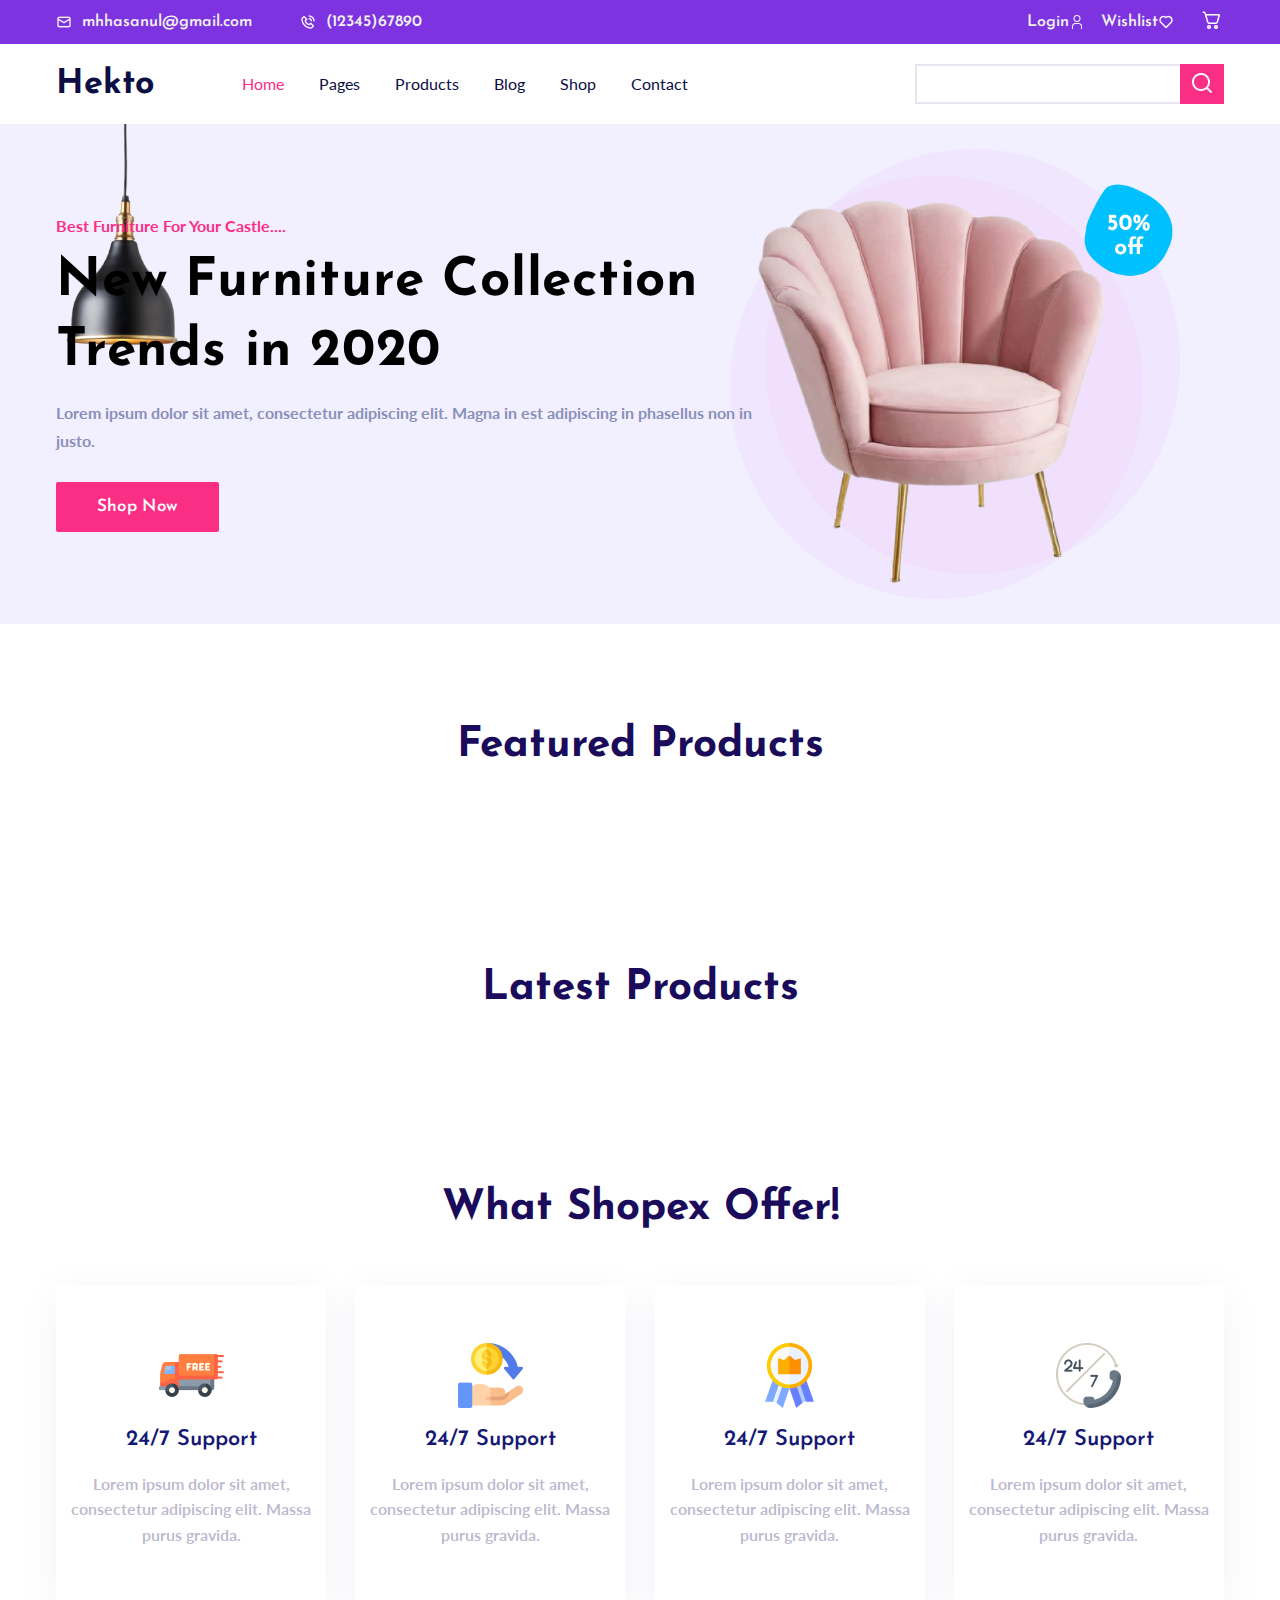
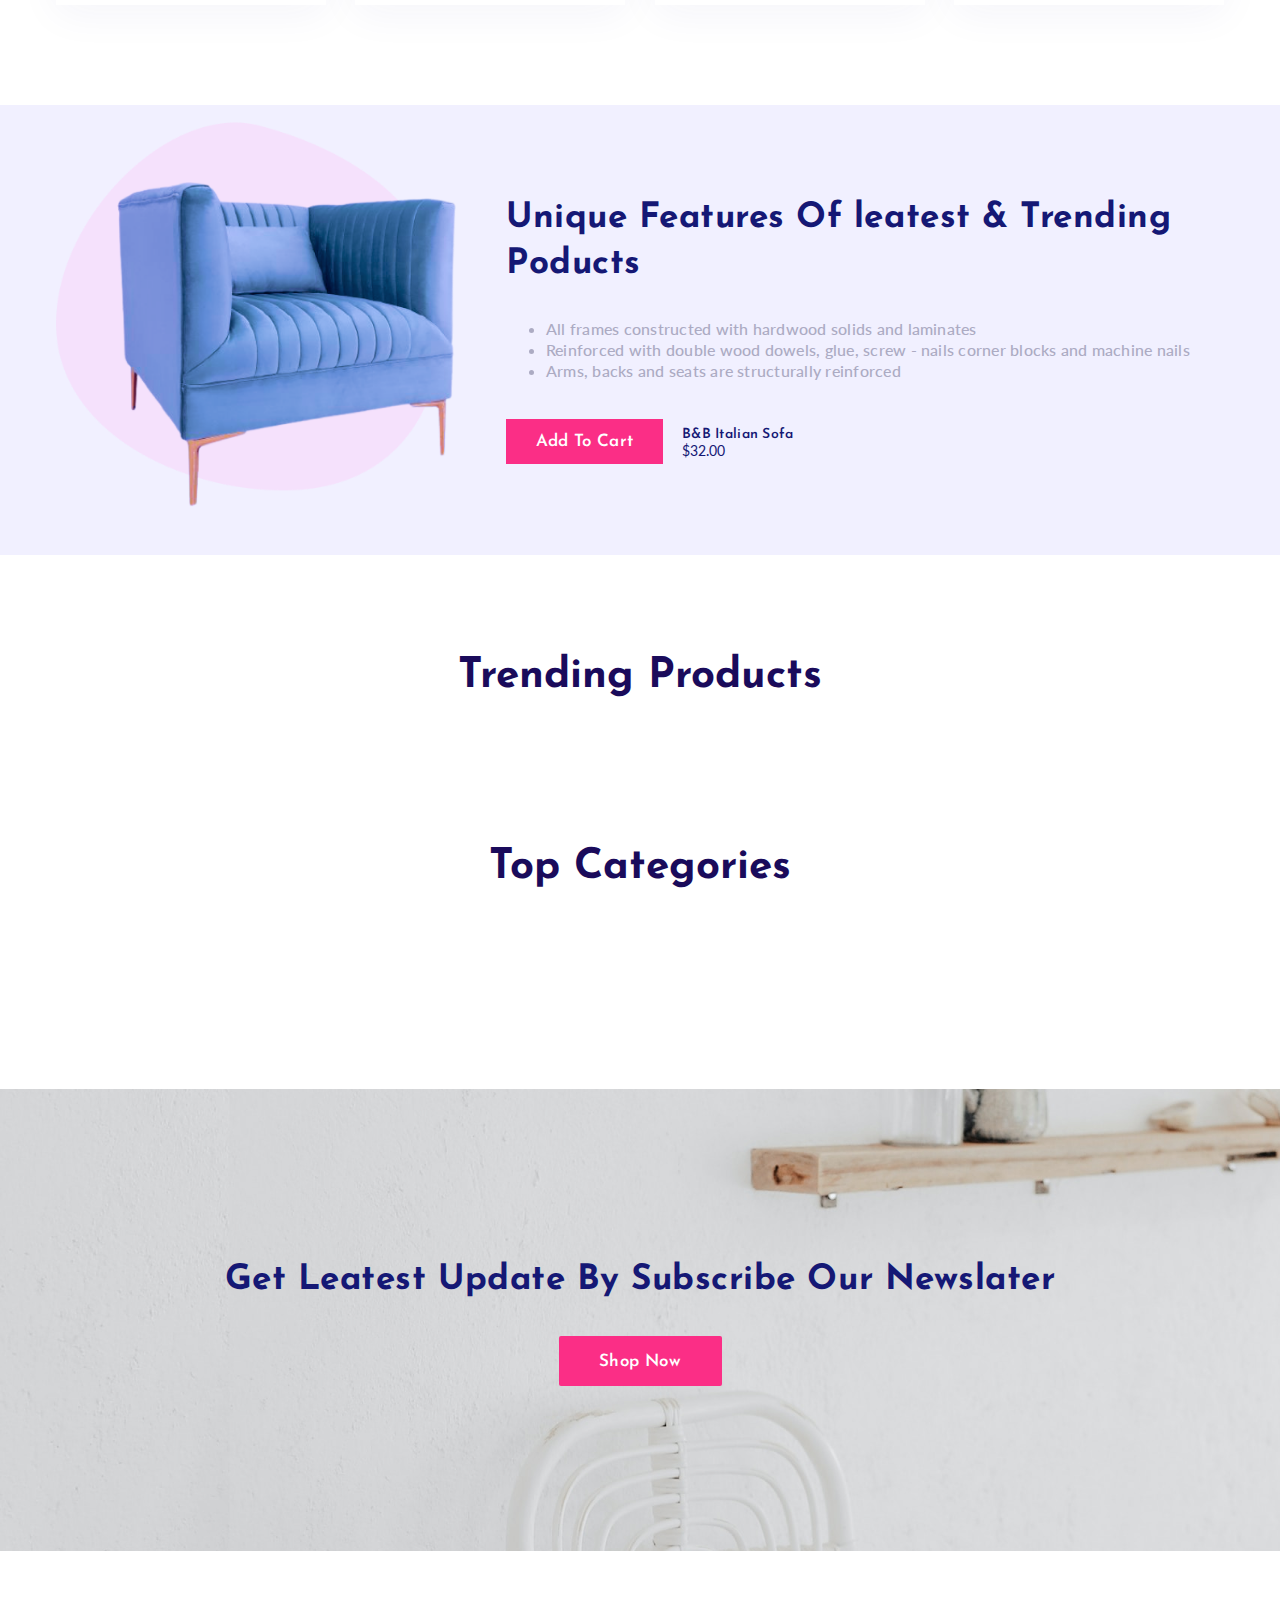
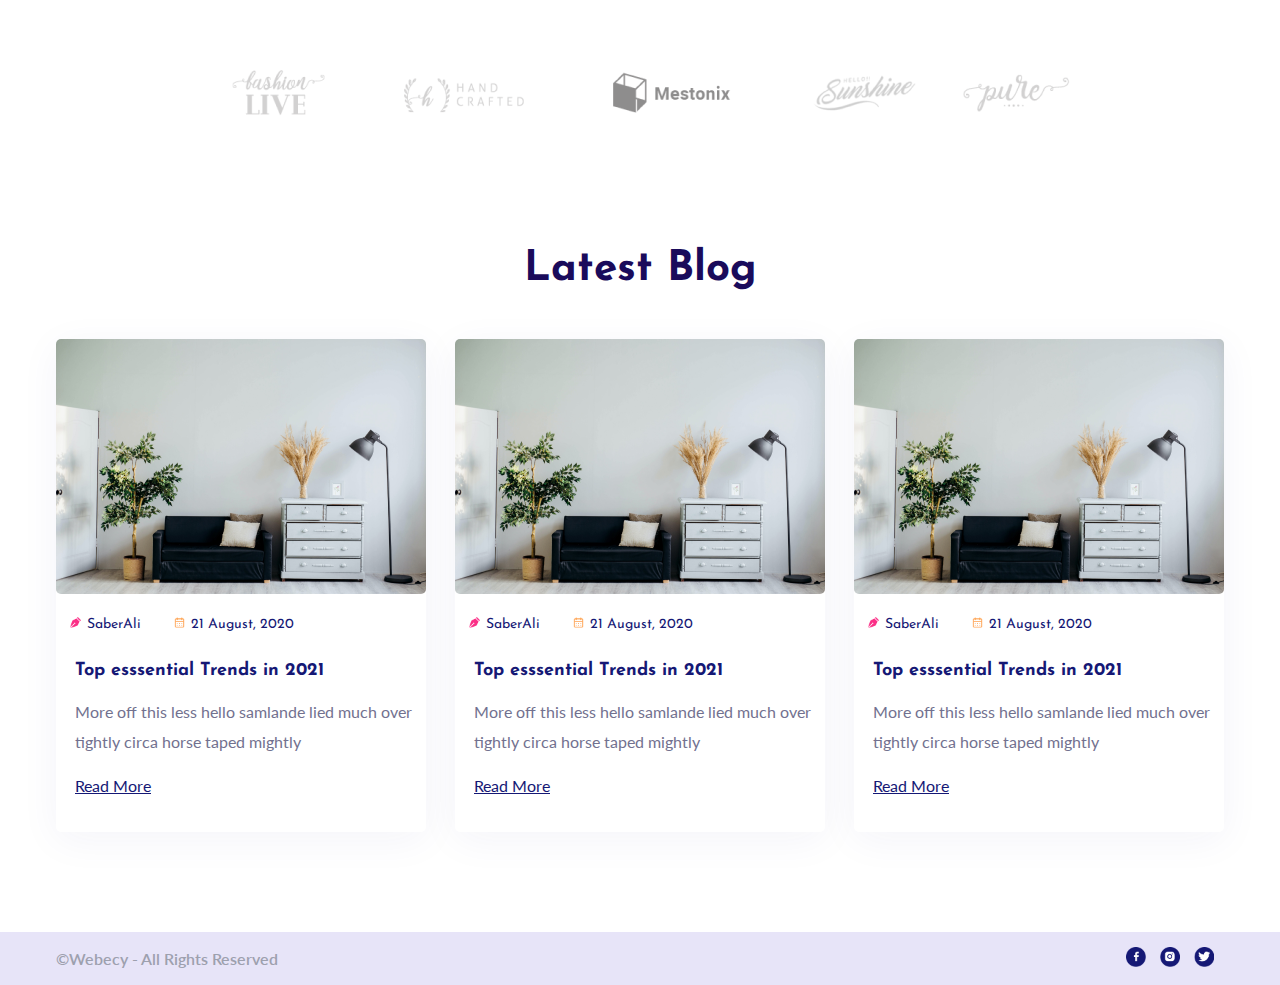
==== index.html @ d25d7ab6 "add banner and footer" ====
<!DOCTYPE html>
<html lang="en">

<head>
    <title>Hekto Product</title>
    <link rel="stylesheet" href="./styles/css/home.css">
    <link rel="preconnect" href="https://fonts.googleapis.com">
    <link rel="preconnect" href="https://fonts.gstatic.com" crossorigin>
    <link
        href="https://fonts.googleapis.com/css2?family=Josefin+Sans:ital,wght@0,100..700;1,100..700&family=Lato:ital,wght@0,100;0,300;0,400;0,700;0,900;1,100;1,300;1,400;1,700;1,900&display=swap"
        rel="stylesheet">
</head>

<body>
    <header class="header-container">
        <div class="header w-1168 flex justify-between">
            <div class="flex">
                <div class="header-email flex gap-10">
                    <img src="./file icon/email.png" alt="email">
                    <a href="mailto:mhhasanul@gmail.com">mhhasanul@gmail.com</a>
                </div>
                <div class="header-phone flex gap-10">
                    <img src="./file icon/phone.png" alt="phone">
                    <span>(12345)67890</span>
                </div>
            </div>

            <div class="flex">
                <div class="header-login flex">
                    <a href="./login">Login</a>
                    <img src="./file icon/login.png" alt="login">
                </div>
                <div class="header-wishlist flex">
                    <a href="./wishlist">Wishlist</a>
                    <img src="./file icon/wishlist.png" alt="wishlist">
                </div>
                <div class="header-cart">
                    <img src="./file icon/cart.png" alt="cart">
                </div>
            </div>

        </div>
    </header>
    <div class="menu-container">
        <div class="w-1168 flex menu">
            <span class="brand-name">Hekto</span>
            <ul class="flex list-menu">
                <li><a href="./" class="active">Home</a></li>
                <li><a href="./pages">Pages</a></li>
                <li><a href="./products">Products</a></li>
                <li><a href="./blog">Blog</a></li>
                <li><a href="./shop">Shop</a></li>
                <li><a href="./contact">Contact</a></li>
            </ul>
            <div class="flex search-product">
                <input type="text" class="search-input">
                <button class="search-button">
                    <img src="./file icon/search.png" alt="search">
                </button>
            </div>
        </div>
    </div>

    <div class="banner-container">
        <img class="alarm" src="./file icon/alarm.png" alt="alarm">
        <div class="w-1168 flex-column justify-center banner">
            <span class="des-1">Best Furniture For Your Castle....</span>
            <span class="des-2">New Furniture Collection Trends in 2020</span>
            <span class="des-3">Lorem ipsum dolor sit amet, consectetur adipiscing elit. Magna in est adipiscing in
                phasellus non in
                justo.</span>
            <button class="shop-now-btn">Shop Now</button>
        </div>
        <img class="sofa" src="./file icon/sofa.png" alt="sofa">
    </div>
    <div class="home-container">
        <span class="title">Featured Products</span>
        <div id="featured-products" class="w-1168 featured-products"></div>
        <div id="featured-footer" class="w-1168 featured-footer"></div>
    </div>
    </div>

    <div class="home-container">
        <span class="title">Latest Products</span>
        <div id="latest-menu" class="w-1168 latest-menu"></div>
        <div id="latest-products" class="w-1168 latest-products"></div>
    </div>
    </div>

    <div class="home-container">
        <span class="title">What Shopex Offer!</span>
        <div class="w-1168 shopex-content">
            <div class="shopex-item">
                <img class="shopex-icon" src="./file icon/shopex-icon-1.png" alt="shopex-icon-1">
                <span class="shopex-label">24/7 Support</span>
                <span class="shopex-desc">Lorem ipsum dolor sit amet, consectetur adipiscing elit. Massa purus
                    gravida.</span>
            </div>
            <div class="shopex-item">
                <img class="shopex-icon" src="./file icon/shopex-icon-2.png" alt="shopex-icon-1">
                <span class="shopex-label">24/7 Support</span>
                <span class="shopex-desc">Lorem ipsum dolor sit amet, consectetur adipiscing elit. Massa purus
                    gravida.</span>
            </div>
            <div class="shopex-item">
                <img class="shopex-icon" src="./file icon/shopex-icon-3.png" alt="shopex-icon-1">
                <span class="shopex-label">24/7 Support</span>
                <span class="shopex-desc">Lorem ipsum dolor sit amet, consectetur adipiscing elit. Massa purus
                    gravida.</span>
            </div>
            <div class="shopex-item">
                <img class="shopex-icon" src="./file icon/shopex-icon-4.png" alt="shopex-icon-1">
                <span class="shopex-label">24/7 Support</span>
                <span class="shopex-desc">Lorem ipsum dolor sit amet, consectetur adipiscing elit. Massa purus
                    gravida.</span>
            </div>
        </div>
    </div>

    <div class="banner-container-2">
        <div class="w-1168 banner-2">
            <img class="sofa-2" src="./file icon/sofa-2.png" alt="sofa">

            <div class="banner-2-info">
                <span class="banner-2-title">Unique Features Of leatest &
                    Trending Poducts</span>
                <ul class="banner-2-des">
                    <li>All frames constructed with hardwood solids and laminates</li>
                    <li>Reinforced with double wood dowels, glue, screw - nails corner
                        blocks and machine nails</li>
                    <li>Arms, backs and seats are structurally reinforced</li>
                </ul>
                <div class="banner-2-add">
                    <button class="banner-2-button">Add To Cart</button>
                    <div>
                        <span class="banner-2-product-tilte">B&B Italian Sofa</span>
                        <span class="banner-2-product-price">$32.00</span>
                    </div>
                </div>
            </div>
        </div>
    </div>

    <div class="home-container">
        <span class="title">Trending Products</span>
        <div id="trending-products" class="w-1168 trending-products"></div>
    </div>

    <div class="home-container">
        <span class="title">Top Categories</span>
        <div id="top-categories" class="w-1168 top-categories"></div>
        <div id="top-categories-footer" class="w-1168 top-categories-footer"></div>
    </div>

    <div class="home-container banner-3">
        <span class="get-latest">Get Leatest Update By Subscribe
            Our Newslater </span>
        <button class="shop-now-btn">Shop Now</button>
    </div>

    <div class="home-container">
        <img src="/file icon/company-list.png">
    </div>

    <div class="home-container">
        <span class="title">Latest Blog</span>
        <div id="latest-blog" class="w-1168 latest-blog">
            <div class="blog-item">
                <img class="blog-image" src="/file icon/blog-1.png">
                <div class="blog-info">
                    <img class="blog-icon" src="/file icon/blog-author-icon.png">
                    <span class="blog-text">SaberAli</span>
                    <img class="blog-icon" src="/file icon/blog-date-icon.png">
                    <span class="blog-text">21 August, 2020</span>
                </div>

                <span class="blog-title">Top esssential Trends in 2021</span>
                <span class="blog-des">More off this less hello samlande lied much over tightly circa horse taped
                    mightly</span>
                <button class="read-more-btn">Read More</button>
            </div>
            <div class="blog-item">
                <img class="blog-image" src="/file icon/blog-1.png">
                <div class="blog-info">
                    <img class="blog-icon" src="/file icon/blog-author-icon.png">
                    <span class="blog-text">SaberAli</span>
                    <img class="blog-icon" src="/file icon/blog-date-icon.png">
                    <span class="blog-text">21 August, 2020</span>
                </div>

                <span class="blog-title">Top esssential Trends in 2021</span>
                <span class="blog-des">More off this less hello samlande lied much over tightly circa horse taped
                    mightly</span>
                <button class="read-more-btn">Read More</button>
            </div>
            <div class="blog-item">
                <img class="blog-image" src="/file icon/blog-1.png">
                <div class="blog-info">
                    <img class="blog-icon" src="/file icon/blog-author-icon.png">
                    <span class="blog-text">SaberAli</span>
                    <img class="blog-icon" src="/file icon/blog-date-icon.png">
                    <span class="blog-text">21 August, 2020</span>
                </div>

                <span class="blog-title">Top esssential Trends in 2021</span>
                <span class="blog-des">More off this less hello samlande lied much over tightly circa horse taped
                    mightly</span>
                <button class="read-more-btn">Read More</button>
            </div>
        </div>
    </div>

    <div class="footer">
        <div class="w-1168 footer-item">
            <span class="company-address">©Webecy - All Rights Reserved</span>
            <div class="social-icon">
                <img class="social-icon-item" src="/file icon/facebook.png">
                <img class="social-icon-item" src="/file icon/instagram.png">
                <img class="social-icon-item" src="/file icon/twitter.png">
            </div>
        </div>

    </div>
    <script src="./main/api.js"></script>
    <script src="./main/home.js"></script>

</body>

</html>
---- styles/css/home.css ----
@charset "UTF-8";
* {
  box-sizing: border-box;
  margin: 0;
}

.flex {
  display: flex;
  align-items: center;
}

.flex-column {
  display: flex;
  flex-direction: column;
}

.justify-between {
  justify-content: space-between;
}

.justify-center {
  justify-content: center;
}

.align-center {
  align-items: center;
}

.gap-10 {
  gap: 10px;
}

.w-1168 {
  width: 1168px;
  margin: auto;
}

.primary-color {
  color: #fb2e86;
}

.bg-primary-color {
  background-color: #fb2e86;
}

a {
  color: inherit;
  text-decoration: inherit;
}

/* header */
.header-container {
  background-color: #7e33e0;
}

.header {
  height: 44px;
  color: #f1f1f1;
  font-family: "Josefin Sans";
  font-size: 16px;
  font-style: normal;
  font-weight: 600;
  line-height: normal;
}

.header-email {
  margin-right: 48px;
}

.header-login {
  margin-right: 16px;
}

.header-wishlist {
  margin-right: 26px;
}

/* menu */
.menu-container {
  margin-top: 20px;
  margin-bottom: 20px;
  height: 40px;
}

.menu {
  gap: 0;
}

.active {
  color: #fb2e86;
}

.brand-name {
  color: #0d0e43;
  font-family: "Josefin Sans";
  font-size: 34px;
  font-style: normal;
  font-weight: 700;
  line-height: normal;
  margin-right: 88px;
}

.list-menu {
  list-style-type: none;
  padding: 0;
  color: #0d0e43;
  font-family: Lato;
  font-size: 16px;
  font-style: normal;
  font-weight: 400;
  line-height: 20px;
  gap: 35px;
  margin-right: 227px;
}

.search-product {
  width: 100%;
}

.search-input {
  width: 100%;
  height: 40px;
  font-size: 16px;
  font-weight: 600;
  font-family: Lato;
  border: solid 2px #e7e6ef;
  border-right: none;
  margin: 0;
  padding: 8px;
}

.search-button {
  width: 50px;
  height: 40px;
  border: none;
  background-color: #fb2e86;
}

/* banner */
.banner-container {
  height: 500px;
  background-color: #f2f0ff;
  position: relative;
}

.alarm {
  position: absolute;
  z-index: 1;
  width: 250px;
  height: 250px;
}

.banner {
  position: relative;
  z-index: 2;
  height: 100%;
}

.des-1 {
  font-family: Lato;
  font-size: 16px;
  font-weight: 700;
  color: #fb2e86;
  margin-bottom: 12px;
}

.des-2 {
  width: 700px;
  color: #000;
  font-family: "Josefin Sans";
  font-size: 53px;
  font-style: normal;
  font-weight: 700;
  line-height: 132%; /* 69.96px */
  letter-spacing: 0.795px;
  margin-bottom: 12px;
}

.des-3 {
  width: 700px;
  color: var(--sub-text-color, #8a8fb9);
  font-family: Lato;
  font-size: 16px;
  font-style: normal;
  font-weight: 700;
  line-height: 28px; /* 175% */
  margin-bottom: 27px;
}

.shop-now-btn {
  width: 163px;
  height: 50px;
  background-color: #fb2e86;
  color: #fff;
  font-family: "Josefin Sans";
  font-size: 17px;
  font-style: normal;
  font-weight: 600;
  line-height: normal;
  letter-spacing: 0.34px;
  border: none;
  border-radius: 2px;
}

.sofa {
  width: 450px;
  height: 450px;
  position: absolute;
  z-index: 1;
  top: 50%;
  right: 100px;
  transform: translateY(-50%);
}

.text-center {
  text-align: center;
}

.title {
  color: #1a0b5b;
  font-family: "Josefin Sans";
  font-size: 42px;
  font-style: normal;
  font-weight: 700;
  line-height: normal;
}

.featured-products,
.trending-products,
.top-categories {
  margin-top: 48px;
  margin-bottom: 48px;
  display: flex;
  justify-content: space-between;
}

.featured-product {
  color: #fff !important;
  width: 270px;
  height: 361px;
  flex-shrink: 0;
  align-items: center;
  background: #fff;
  box-shadow: 0px 0px 25px 0px rgba(0, 0, 0, 0.1);
  cursor: pointer;
}

.featured-product:hover {
  background: #2f1ac4;
  box-shadow: 0px 0px 25px 0px rgba(0, 0, 0, 0.1);
}
.featured-product:hover .featured-product-thumbnail {
  background: #f7f7f7;
}
.featured-product:hover .featured-product-name {
  color: #fff;
}
.featured-product:hover .featured-product-code {
  color: #fff;
}
.featured-product:hover .featured-product-price {
  color: #fff;
}
.featured-product:hover .featured-product-icon {
  display: flex;
  align-items: center;
  gap: 16px;
  top: 11px;
  left: 11px;
  position: absolute;
  z-index: 2;
}
.featured-product:hover .featured-product-view-detail-btn {
  display: block;
  position: absolute;
  z-index: 2;
  bottom: 9px;
  right: 50%;
  transform: translateX(50%);
  cursor: pointer;
  width: 94px;
  height: 29px;
  flex-shrink: 0;
  border: none;
  border-radius: 2px;
  background: #08d15f;
  color: #fff;
  font-family: "Josefin Sans";
  font-size: 12px;
  font-style: normal;
  font-weight: 500;
  line-height: normal;
}

.featured-product-image {
  width: 270px;
  height: 236px;
  position: relative;
}

.featured-product-thumbnail {
  width: 270px;
  height: 236px;
  -o-object-fit: contain;
     object-fit: contain;
  flex-shrink: 0;
  background: #f6f7fb;
}

.featured-product-icon {
  display: none;
}

.product-icon-cart {
  width: 30px;
  height: 30px;
}

.product-icon-heart {
  width: 17px;
  height: 17px;
}

.product-icon-search {
  width: 17px;
  height: 17px;
}

.featured-product-view-detail-btn {
  display: none;
}

.featured-product-info {
  display: flex;
  flex-direction: column;
  gap: 12px;
  margin-top: 15px;
  align-items: center;
  padding-left: 8px;
  padding-right: 8px;
}

.featured-product-name {
  color: var(--pink, #fb2e86);
  font-family: Lato;
  font-size: 18px;
  font-style: normal;
  font-weight: 700;
  line-height: normal;
}

.featured-product-code {
  color: var(--Text, #151875);
  font-family: "Josefin Sans";
  font-size: 14px;
  font-style: normal;
  font-weight: 400;
  line-height: normal;
}

.featured-product-price {
  color: var(--Text, #151875);
  font-family: Lato;
  font-size: 14px;
  font-style: normal;
  font-weight: 400;
  line-height: normal;
}

.featured-footer {
  height: 4px;
  display: flex;
  align-items: center;
  justify-content: center;
  gap: 2px;
}

.dot {
  cursor: pointer;
  width: 16px;
  height: 4px;
  background-color: #febad7;
  border-radius: 10px;
}

.dot-active {
  background-color: #fb2e86;
}

.home-container {
  margin-top: 100px;
  text-align: center;
}

.latest-menu {
  margin-top: 19px;
  margin-bottom: 58px;
  display: flex;
  justify-content: center;
  gap: 58px;
}

.latest-menu-item {
  color: var(--Text, #151875);
  font-family: Lato;
  font-size: 18px;
  font-style: normal;
  font-weight: 400;
  line-height: normal;
  cursor: pointer;
}

.latest-menu-item-active {
  color: var(--pink, #fb2e86);
  font-family: Lato;
  font-size: 18px;
  font-style: normal;
  font-weight: 400;
  line-height: normal;
  border-bottom: 1px solid #fb2e86;
}

.latest-products {
  margin-top: 48px;
  margin-bottom: 48px;
  display: grid;
  grid-template-columns: repeat(3, 1fr);
  grid-row-gap: 50px;
}

.latest-product {
  color: #fff !important;
  width: 360px;
  height: 306px;
  flex-shrink: 0;
  align-items: center;
  background: #fff;
  box-shadow: 0px 0px 25px 0px rgba(0, 0, 0, 0.1);
  cursor: pointer;
}

.latest-product:hover .latest-product-icon {
  position: absolute;
  z-index: 2;
  display: flex;
  flex-direction: column;
  align-items: center;
  gap: 16px;
  top: 146px;
  left: 15px;
}
.latest-product:hover .product-icon-sale {
  display: block;
}
.latest-product:hover .latest-product-thumbnail {
  background: #fff;
}

.latest-product-image {
  position: relative;
  width: 360px;
  height: 270px;
}

.latest-product-thumbnail {
  width: 360px;
  height: 270px;
  -o-object-fit: contain;
     object-fit: contain;
  flex-shrink: 0;
  background: #f6f7fb;
}

.product-icon-sale {
  position: absolute;
  z-index: 2;
  top: 25px;
  left: 18px;
  width: 85px;
  height: 57px;
  display: none;
}

.latest-product-icon {
  display: none;
}

.latest-product-info {
  display: flex;
  justify-content: space-between;
  align-items: end;
  text-align: start;
  margin: 8px;
}

.latest-product-name {
  color: var(--Text, #151875);
  font-family: "Josefin Sans";
  font-size: 16px;
  font-style: normal;
  font-weight: 400;
  line-height: normal;
  white-space: nowrap; /* Không xuống dòng */
  overflow: hidden; /* Ẩn phần văn bản tràn */
  text-overflow: ellipsis;
  width: 230px;
}

.latest-product-price-sale {
  color: var(--Text, #151875);
  font-family: "Josefin Sans";
  font-size: 14px;
  font-style: normal;
  font-weight: 400;
  line-height: normal;
}

.latest-product-price {
  color: #fb2448;
  font-family: "Josefin Sans";
  font-size: 12px;
  font-style: normal;
  font-weight: 400;
  line-height: normal;
  text-decoration: line-through;
}

.shopex-content {
  display: flex;
  justify-content: space-between;
}

.shopex-item {
  margin-top: 55px;
  width: 270px;
  height: 320px;
  flex-shrink: 0;
  display: flex;
  flex-direction: column;
  justify-content: center;
  align-items: center;
  gap: 20px;
  background: #fff;
  /* shadow */
  box-shadow: 0px 8px 40px 0px rgba(49, 32, 138, 0.05);
}

.shopex-icon {
  width: 65px;
  height: 65px;
}

.shopex-label {
  color: var(--Text, #151875);
  font-family: "Josefin Sans";
  font-size: 22px;
  font-style: normal;
  font-weight: 600;
  line-height: normal;
}

.shopex-desc {
  color: rgba(26, 11, 91, 0.3);
  text-align: center;
  font-family: Lato;
  font-size: 16px;
  font-style: normal;
  font-weight: 700;
  line-height: 25.6px; /* 160% */
}

.banner-container-2 {
  background-color: #f1f0ff;
  height: 450px;
  margin-top: 100px;
}

.banner-2 {
  display: flex;
  justify-content: center;
  align-items: center;
}

.sofa-2 {
  width: 450px;
  height: 450px;
}

.banner-2-title {
  color: var(--Text, #151875);
  font-family: "Josefin Sans";
  font-size: 35px;
  font-style: normal;
  font-weight: 700;
  line-height: 132%; /* 46.2px */
  letter-spacing: 0.525px;
  margin-bottom: 29px;
}

.banner-2-des {
  color: #acabc3;
  font-family: Lato;
  font-size: 16px;
  font-style: normal;
  font-weight: 500;
  line-height: 132%; /* 21.12px */
  letter-spacing: 0.24px;
  margin-top: 29px;
}

.banner-2-add {
  display: flex;
  align-items: center;
  gap: 19px;
  margin-top: 38px;
}

.banner-2-button {
  width: 157px;
  height: 45px;
  flex-shrink: 0;
  border: none;
  background: var(--Accent, #fb2e86);
  color: #fff;
  font-family: "Josefin Sans";
  font-size: 17px;
  font-style: normal;
  font-weight: 600;
  line-height: normal;
  letter-spacing: 0.34px;
}

.banner-2-product-tilte {
  color: var(--Text, #151875);
  font-family: "Josefin Sans";
  font-size: 14px;
  font-style: normal;
  font-weight: 600;
  line-height: normal;
  letter-spacing: 0.28px;
}

.banner-2-product-price {
  color: var(--Text, #151875);
  font-family: Lato;
  font-size: 14px;
  font-style: normal;
  font-weight: 400;
  line-height: normal;
  display: block;
}

.trending-product {
  width: 270px;
  height: 350px;
  flex-shrink: 0;
  /* shadow */
  box-shadow: 0px 8px 40px 0px rgba(49, 32, 138, 0.05);
  cursor: pointer;
}

.trending-product-thumbnail {
  display: inline-flex;
  padding: 41px 35px 32px 41px;
  justify-content: flex-end;
  align-items: center;
  background: #f5f6f8;
  width: 247px;
  height: 244px;
  margin-top: 11px;
}

.trending-product-info {
  display: flex;
  flex-direction: column;
  gap: 8px;
  margin-top: 15px;
  padding-left: 8px;
  padding-right: 8px;
}

.trending-product-name {
  color: var(--Text, #151875);
  text-align: center;
  font-family: Lato;
  font-size: 16px;
  font-style: normal;
  font-weight: 700;
  line-height: 25.6px; /* 160% */
}

.trending-product-price-sale {
  color: var(--Text, #151875);
  text-align: center;
  /* Caption\ */
  font-family: "Josefin Sans";
  font-size: 14px;
  font-style: normal;
  font-weight: 400;
  line-height: normal;
}

.trending-product-price {
  color: rgba(21, 24, 117, 0.3);
  text-align: center;
  /* price cut */
  font-family: "Josefin Sans";
  font-size: 12px;
  font-style: normal;
  font-weight: 400;
  line-height: normal;
  text-decoration-line: line-through;
}

.top-category-product {
  width: 269px;
  height: 345px;
  flex-shrink: 0;
  cursor: pointer;
}

.top-category-product:hover .top-category-product-image {
  border-radius: 269px;
  border: solid 1px #9877e7;
  /* shadow */
  box-shadow: 0px 8px 40px 0px rgba(49, 32, 138, 0.05);
}
.top-category-product:hover .top-category-button {
  display: block;
}

.top-category-product-image {
  width: 269px;
  height: 269px;
  position: relative;
}

.top-category-product-thumbnail {
  width: 269px;
  height: 269px;
  flex-shrink: 0;
  border-radius: 269px;
  background: #f6f7fb;
  /* shadow */
  box-shadow: 0px 8px 40px 0px rgba(49, 32, 138, 0.05);
}

.top-category-button {
  display: none;
  position: absolute;
  z-index: 2;
  top: 213px;
  left: 93px;
  width: 94px;
  height: 29px;
  flex-shrink: 0;
  border: none;
  border-radius: 2px;
  background: #08d15f;
  color: #fff;
  font-family: "Josefin Sans";
  font-size: 12px;
  font-style: normal;
  font-weight: 400;
  line-height: normal;
  cursor: pointer;
}

.top-category-product-name {
  color: var(--Text, #151875);
  font-family: "Josefin Sans";
  font-size: 20px;
  font-style: normal;
  font-weight: 400;
  line-height: normal;
  display: block;
  margin-top: 27px;
  margin-bottom: 13px;
}

.top-category-product-price {
  color: var(--Text, #151875);
  font-family: "Josefin Sans";
  font-size: 16px;
  font-style: normal;
  font-weight: 400;
  line-height: normal;
}

.top-categories-footer {
  height: 4px;
  display: flex;
  align-items: center;
  justify-content: center;
  gap: 10px;
}

.top-dot {
  cursor: pointer;
  width: 10px;
  height: 10px;
  background-color: #fff;
  border: solid 1px #fb2e86;
  border-radius: 50px;
}

.top-dot-active {
  background-color: #fb2e86;
}

.text-ellipsis {
  white-space: nowrap; /* Không xuống dòng */
  overflow: hidden; /* Ẩn phần văn bản tràn */
  text-overflow: ellipsis;
}

.banner-3 {
  width: auto;
  height: 462px;
  background-image: url("/file icon/banner-3.png");
  display: flex;
  flex-direction: column;
  justify-content: center;
  align-items: center;
  gap: 28px;
}

.get-latest {
  color: var(--Text, #151875);
  text-align: center;
  font-family: "Josefin Sans";
  font-size: 35px;
  font-style: normal;
  font-weight: 700;
  line-height: 155%; /* 54.25px */
  letter-spacing: 0.525px;
}

.latest-blog {
  display: flex;
  justify-content: space-between;
  margin-top: 48px;
}

.blog-item {
  display: flex;
  flex-direction: column;
  align-items: start;
  text-align: left;
  width: 370px;
  height: 493px;
  border-radius: 5px;
  background: #fff;
  /* shadow */
  box-shadow: 0px 8px 40px 0px rgba(49, 32, 138, 0.05);
  cursor: pointer;
}

.blog-item:hover .blog-title {
  color: #fb2e86;
}
.blog-item:hover .read-more-btn {
  color: #fb2e86;
}

.blog-image {
  width: 370px;
  height: 255px;
  border-radius: 5px;
}

.blog-info {
  margin-top: 20px;
  margin-left: 14px;
}

.blog-icon {
  width: 11px;
  height: 11px;
  margin-right: 2px;
}

.blog-text {
  color: var(--Text, #151875);
  font-family: "Josefin Sans";
  font-size: 14px;
  font-style: normal;
  font-weight: 400;
  line-height: normal;
  margin-right: 29px;
}

.blog-title {
  color: var(--Text, #151875);
  font-family: "Josefin Sans";
  font-size: 18px;
  font-style: normal;
  font-weight: 700;
  line-height: normal;
  margin-top: 30px;
  margin-left: 19px;
}

.blog-des {
  color: #72718f;
  font-family: Lato;
  font-size: 16px;
  font-style: normal;
  font-weight: 400;
  line-height: 30px; /* 187.5% */
  margin-top: 17px;
  margin-left: 19px;
}

.read-more-btn {
  border: none;
  background-color: #fff;
  color: var(--Text, #151875);
  font-family: Lato;
  font-size: 16px;
  font-style: normal;
  font-weight: 400;
  line-height: 30px; /* 187.5% */
  text-decoration-line: underline;
  margin-top: 14px;
  margin-left: 19px;
  padding: 0;
  cursor: pointer;
}

.footer {
  margin-top: 100px;
  height: 53px;
  background: #e7e4f8;
}

.footer-item {
  height: 53px;
  display: flex;
  align-items: center;
  justify-content: space-between;
}

.company-address {
  color: #9da0ae;
  font-family: Lato;
  font-size: 16px;
  font-style: normal;
  font-weight: 600;
  line-height: normal;
}

.social-icon {
  display: inline-block;
}

.social-icon-item {
  width: 20px;
  height: 20px;
  margin-right: 10px;
}
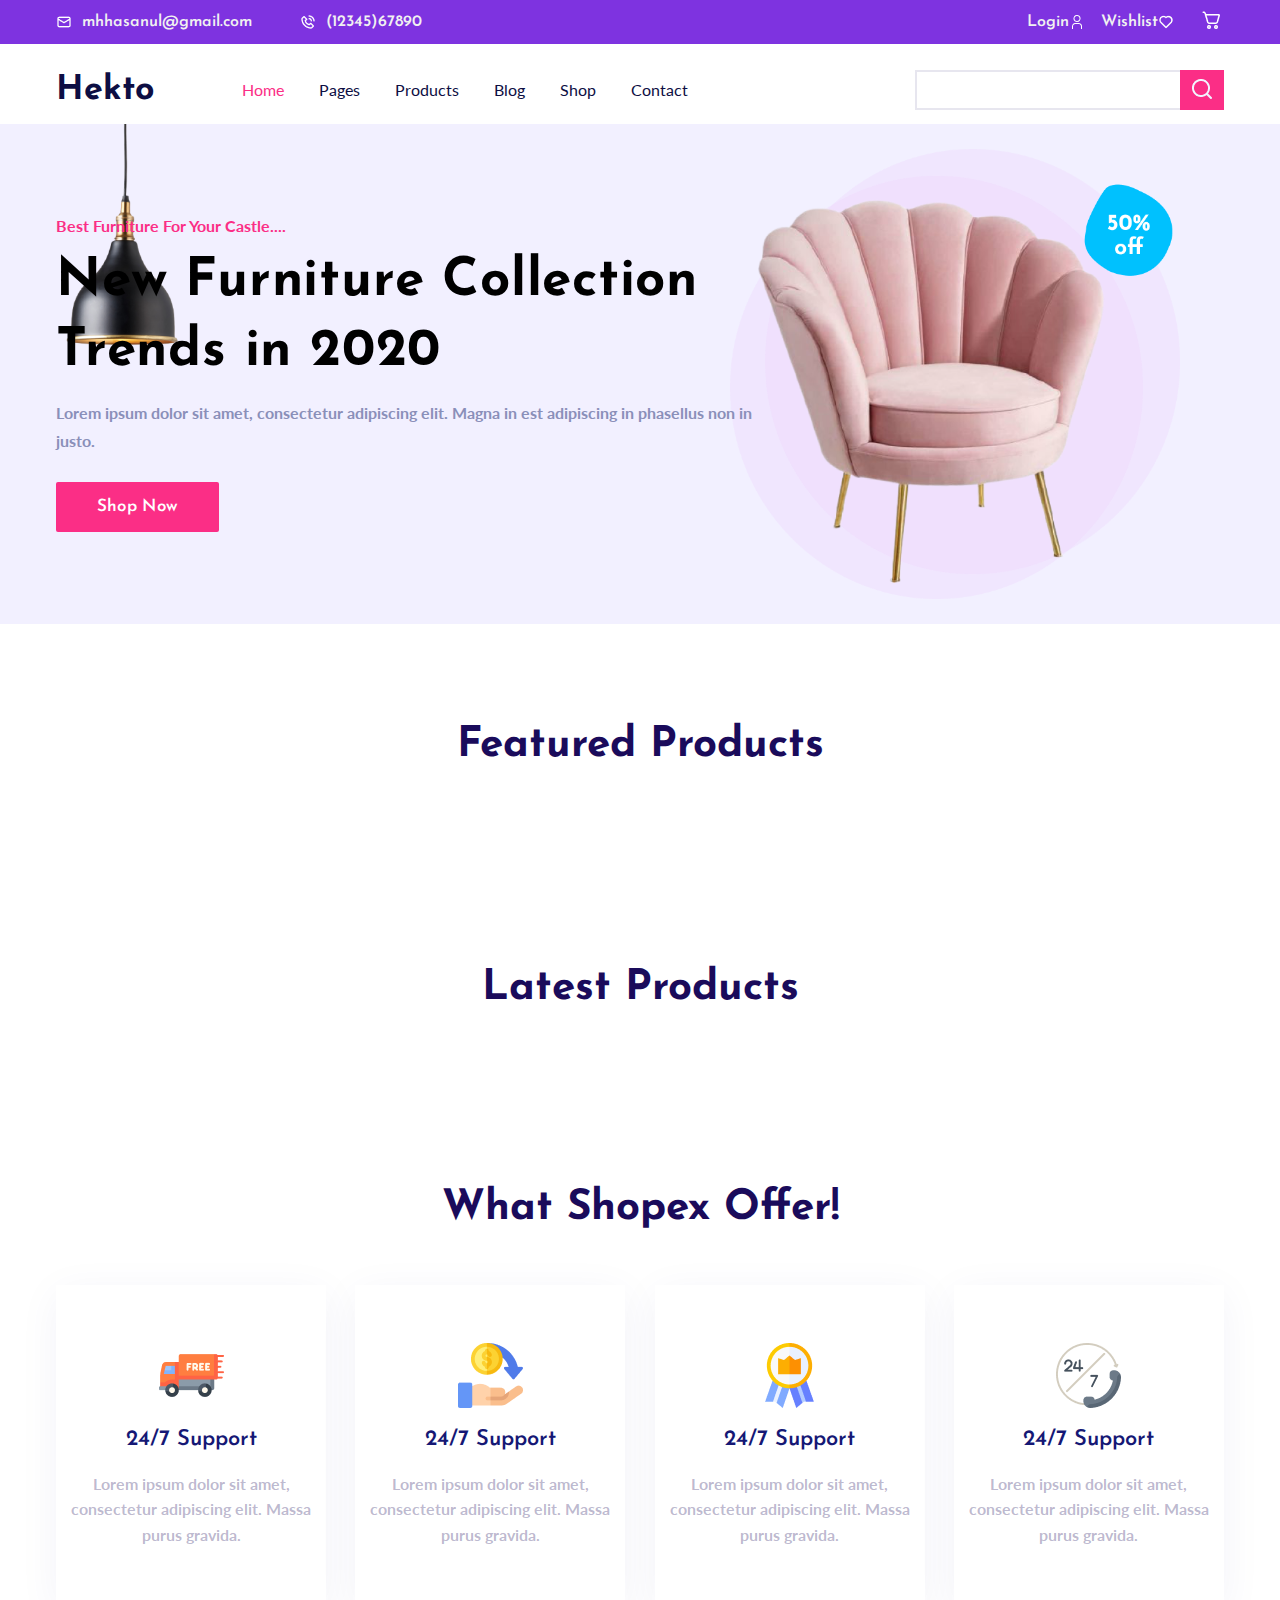
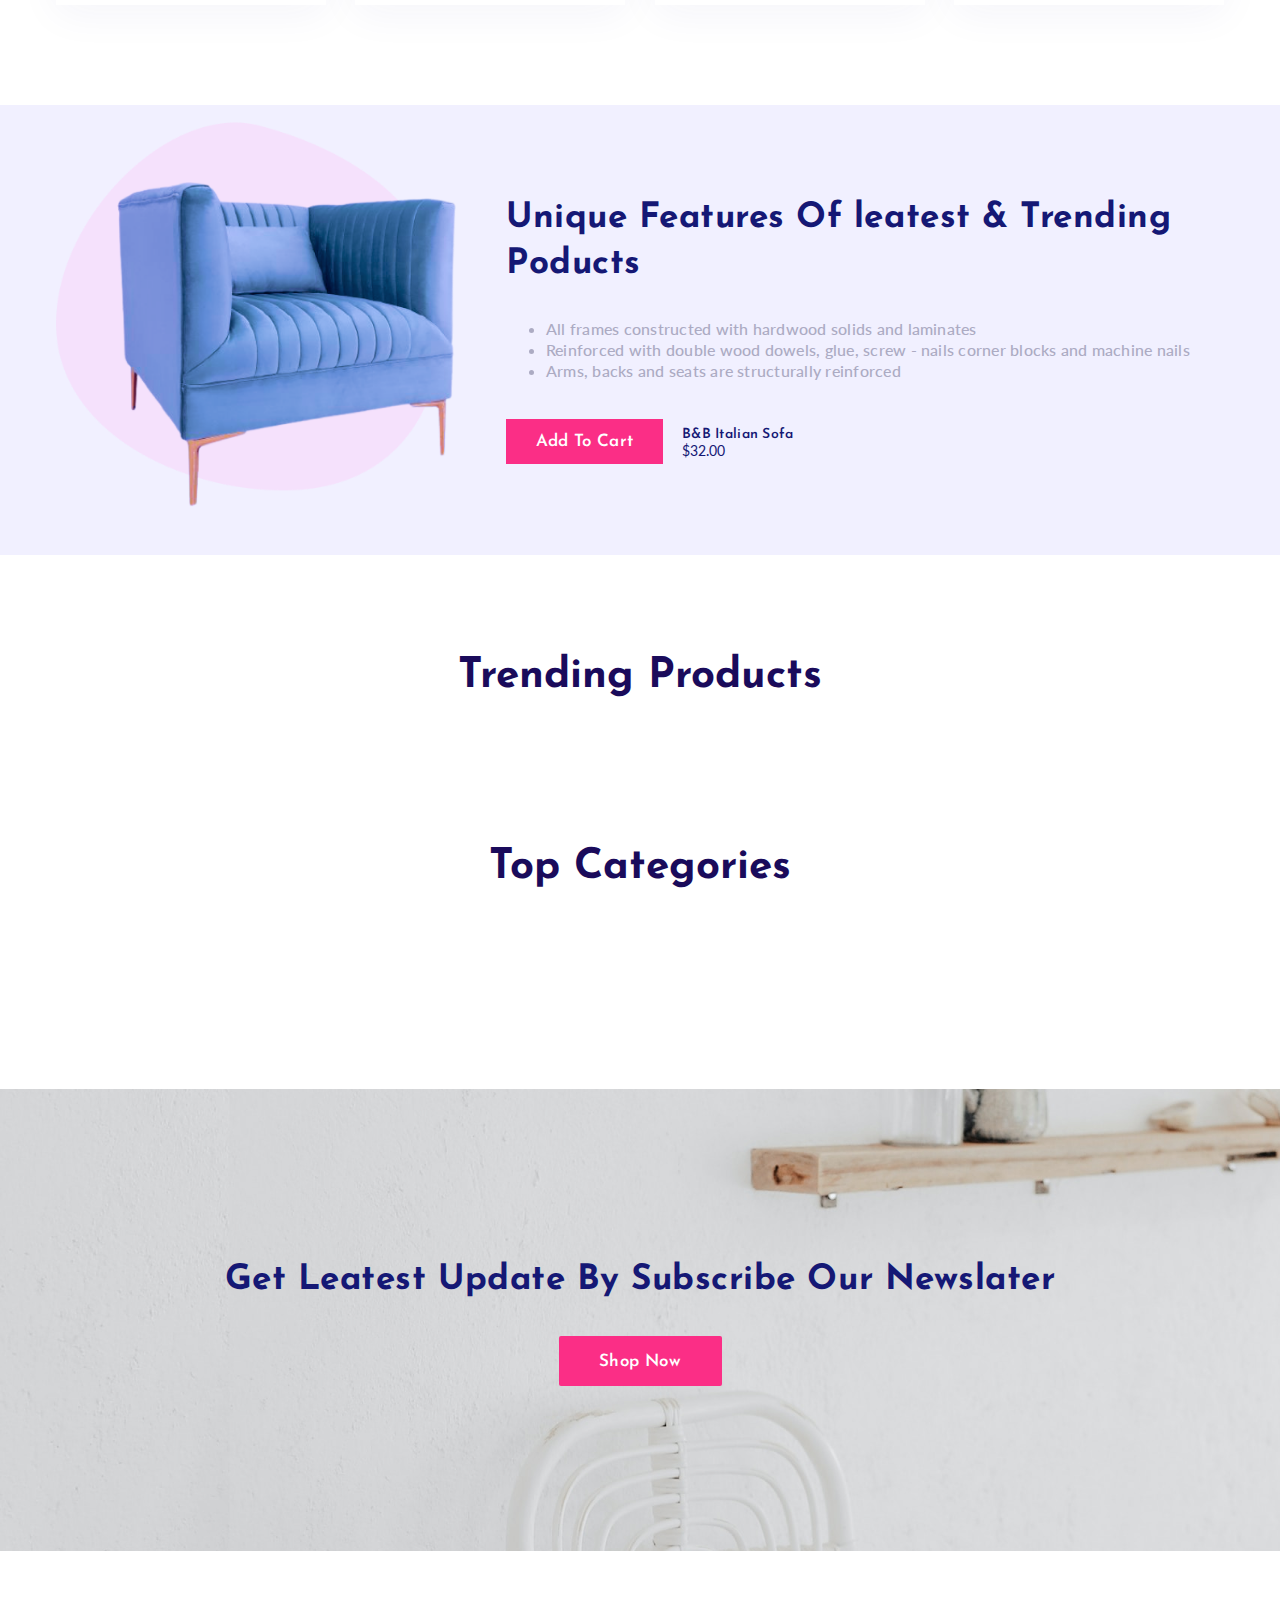
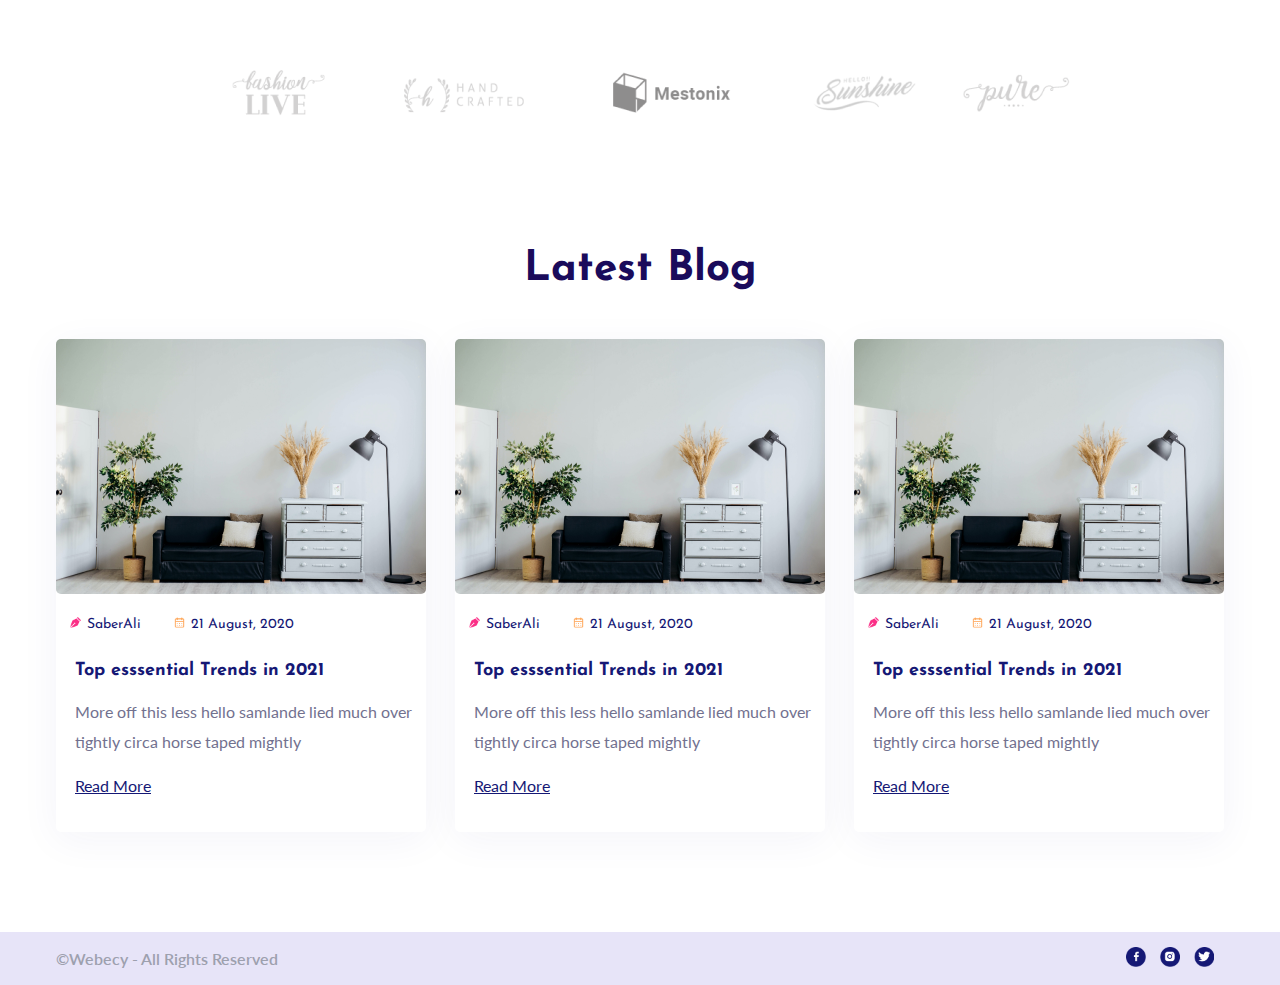
==== commit 5c5ec5e1: "edit style css" ====
--- a/index.html
+++ b/index.html
@@ -13,13 +13,13 @@
 
 <body>
     <header class="header-container">
-        <div class="header w-1168 flex justify-between">
+        <div class="w-1168 flex justify-between header">
             <div class="flex">
-                <div class="header-email flex gap-10">
+                <div class="flex gap-10 header-email">
                     <img src="./file icon/email.png" alt="email">
                     <a href="mailto:mhhasanul@gmail.com">mhhasanul@gmail.com</a>
                 </div>
-                <div class="header-phone flex gap-10">
+                <div class="flex gap-10 header-phone">
                     <img src="./file icon/phone.png" alt="phone">
                     <span>(12345)67890</span>
                 </div>
--- a/styles/css/home.css
+++ b/styles/css/home.css
@@ -1,7 +1,13 @@
 @charset "UTF-8";
 * {
   box-sizing: border-box;
+}
+
+body {
   margin: 0;
+  padding: 0;
+  width: 100%;
+  box-sizing: border-box;
 }
 
 .flex {
@@ -31,7 +37,7 @@
 }
 
 .w-1168 {
-  width: 1168px;
+  max-width: 1168px;
   margin: auto;
 }
 
@@ -230,7 +236,8 @@
 .top-categories {
   margin-top: 48px;
   margin-bottom: 48px;
-  display: flex;
+  display: grid;
+  grid-template-columns: repeat(4, 270px);
   justify-content: space-between;
 }
 
@@ -388,6 +395,7 @@
 }
 
 .home-container {
+  width: 100% !important;
   margin-top: 100px;
   text-align: center;
 }
@@ -815,7 +823,7 @@
 }
 
 .banner-3 {
-  width: auto;
+  width: 100%;
   height: 462px;
   background-image: url("/file icon/banner-3.png");
   display: flex;
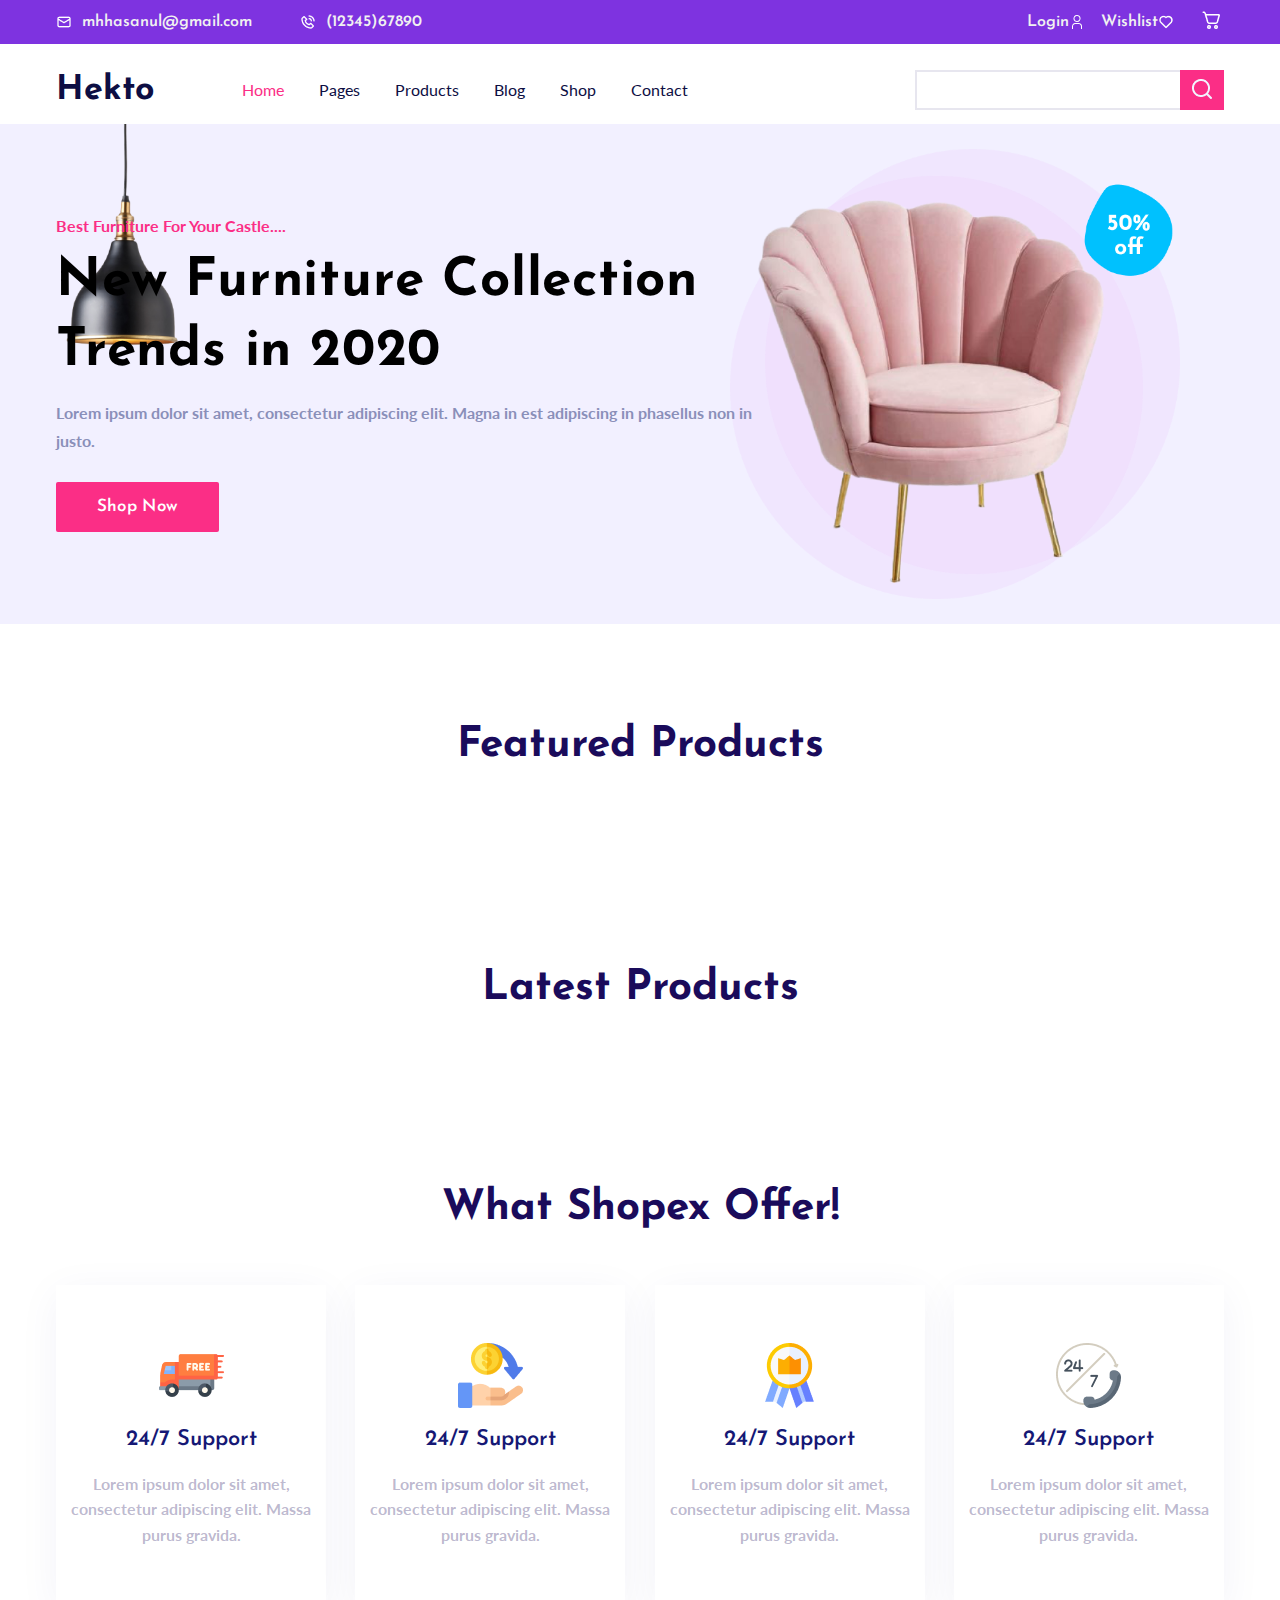
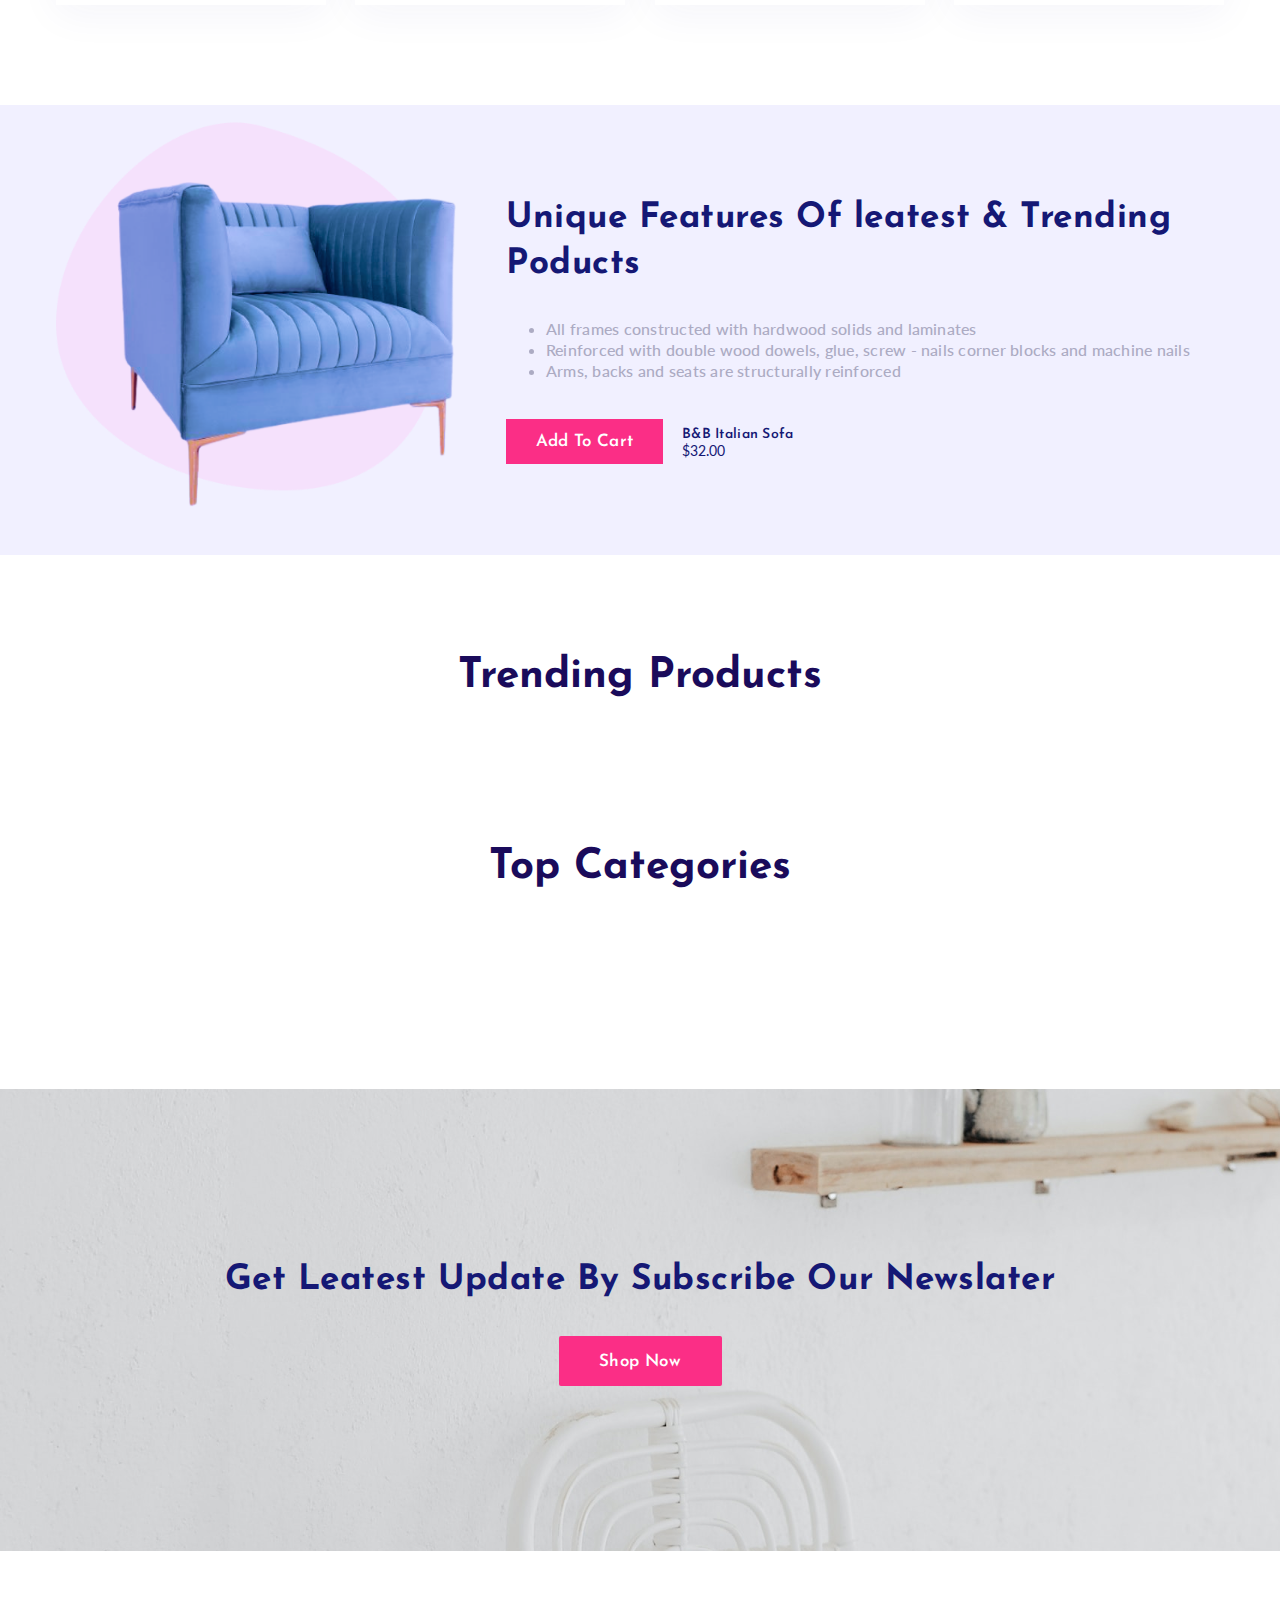
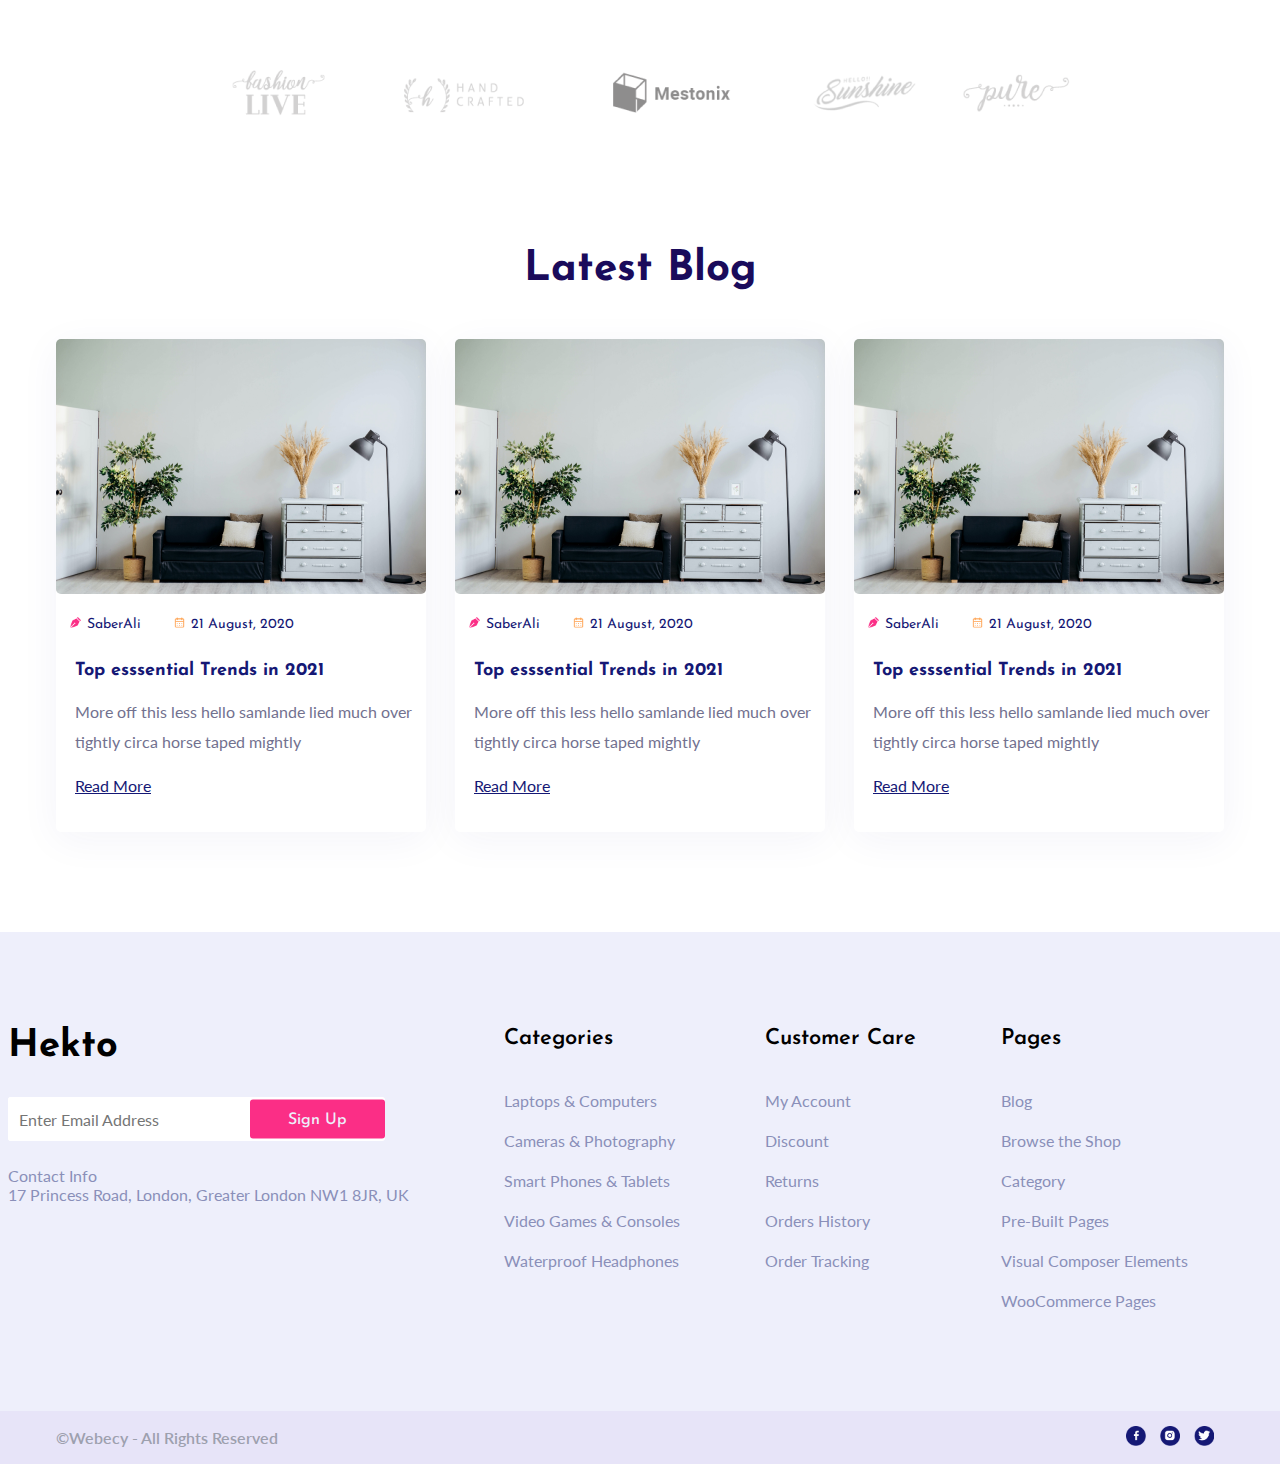
==== commit b61a3f5d: "add footer" ====
--- a/index.html
+++ b/index.html
@@ -210,8 +210,48 @@
         </div>
     </div>
 
-    <div class="footer">
-        <div class="w-1168 footer-item">
+    <footer class="footer">
+        <div class="footer-item-1">
+            <div class="footer-contact">
+                <span class="footer-contact-title">Hekto</span>
+                <div class="footer-contact-input">
+                    <input type="text" class="footer-contact-input-email" placeholder="Enter Email Address">
+                    <button class="footer-contact-sign-up-btn">Sign Up</button>
+                </div>
+
+                <span class="footer-contact-info">
+                    Contact Info
+                    <br>17 Princess Road, London, Greater London NW1 8JR, UK</br>
+                </span>
+
+            </div>
+            <div class="footer-menu">
+                <span class="footer-menu-title">Categories</span>
+                <a href="" class="footer-menu-item">Laptops & Computers</a>
+                <a href="" class="footer-menu-item">Cameras & Photography</a>
+                <a href="" class="footer-menu-item">Smart Phones & Tablets</a>
+                <a href="" class="footer-menu-item">Video Games & Consoles</a>
+                <a href="" class="footer-menu-item">Waterproof Headphones</a>
+            </div>
+            <div class="footer-menu">
+                <span class="footer-menu-title">Customer Care</span>
+                <a href="" class="footer-menu-item">My Account</a>
+                <a href="" class="footer-menu-item">Discount</a>
+                <a href="" class="footer-menu-item">Returns</a>
+                <a href="" class="footer-menu-item">Orders History</a>
+                <a href="" class="footer-menu-item">Order Tracking</a>
+            </div>
+            <div class="footer-menu">
+                <span class="footer-menu-title">Pages</span>
+                <a href="" class="footer-menu-item">Blog</a>
+                <a href="" class="footer-menu-item">Browse the Shop</a>
+                <a href="" class="footer-menu-item">Category</a>
+                <a href="" class="footer-menu-item">Pre-Built Pages</a>
+                <a href="" class="footer-menu-item">Visual Composer Elements</a>
+                <a href="" class="footer-menu-item">WooCommerce Pages</a>
+            </div>
+        </div>
+        <div class="w-1168 footer-item-2">
             <span class="company-address">©Webecy - All Rights Reserved</span>
             <div class="social-icon">
                 <img class="social-icon-item" src="/file icon/facebook.png">
@@ -219,8 +259,7 @@
                 <img class="social-icon-item" src="/file icon/twitter.png">
             </div>
         </div>
-
-    </div>
+    </footer>
     <script src="./main/api.js"></script>
     <script src="./main/home.js"></script>
 
--- a/styles/css/home.css
+++ b/styles/css/home.css
@@ -938,15 +938,16 @@
 
 .footer {
   margin-top: 100px;
+  height: 532px;
+  background: #e7e4f8;
+}
+
+.footer-item-2 {
   height: 53px;
-  background: #e7e4f8;
-}
-
-.footer-item {
-  height: 53px;
   display: flex;
   align-items: center;
   justify-content: space-between;
+  background-color: #e7e4f8;
 }
 
 .company-address {
@@ -966,4 +967,111 @@
   width: 20px;
   height: 20px;
   margin-right: 10px;
+}
+
+.footer-item-1 {
+  height: 479px;
+  display: flex;
+  justify-content: center;
+  align-items: flex-start;
+  background-color: #eeeffb;
+  padding-top: 95px;
+}
+
+.footer-contact {
+  display: flex;
+  flex-direction: column;
+  align-items: start;
+  margin-right: 95px;
+}
+
+.footer-contact-title {
+  color: #000;
+  font-family: "Josefin Sans";
+  font-size: 38px;
+  font-style: normal;
+  font-weight: 700;
+  line-height: normal;
+}
+
+.footer-contact-input {
+  width: 377px;
+  height: 44px;
+  flex-shrink: 0;
+  border: none;
+  border-radius: 3px;
+  background: var(--white, #fff);
+  margin-top: 31px;
+  position: relative;
+}
+
+.footer-contact-input-email {
+  width: 242px;
+  height: 44px;
+  flex-shrink: 0;
+  border: none;
+  border-radius: 3px;
+  background: var(--white, #fff);
+  padding: 14px 11px;
+  font-family: Lato;
+  color: #000;
+  font-size: 16px;
+}
+
+.footer-contact-sign-up-btn {
+  width: 135px;
+  height: 39px;
+  flex-shrink: 0;
+  border-radius: 3px;
+  background: var(--Accent, #fb2e86);
+  border: none;
+  color: var(--bg-shade, #eeeffb);
+  font-family: "Josefin Sans";
+  font-size: 16px;
+  font-style: normal;
+  font-weight: 500;
+  line-height: normal;
+  position: absolute;
+  z-index: 2;
+  right: 0;
+  top: 50%;
+  transform: translateY(-50%);
+}
+
+.footer-contact-info {
+  color: var(--sub-text-color, #8a8fb9);
+  /* paragraph text */
+  font-family: Lato;
+  font-size: 16px;
+  font-style: normal;
+  font-weight: 400;
+  line-height: normal;
+  margin-top: 25px;
+}
+
+.footer-menu {
+  display: flex;
+  flex-direction: column;
+  margin-right: 85px;
+}
+
+.footer-menu-title {
+  color: #000;
+  font-family: "Josefin Sans";
+  font-size: 22px;
+  font-style: normal;
+  font-weight: 600;
+  line-height: normal;
+  margin-bottom: 41px;
+}
+
+.footer-menu-item {
+  color: var(--sub-text-color, #8a8fb9);
+  /* paragraph text */
+  font-family: Lato;
+  font-size: 16px;
+  font-style: normal;
+  font-weight: 400;
+  line-height: normal;
+  margin-bottom: 21px;
 }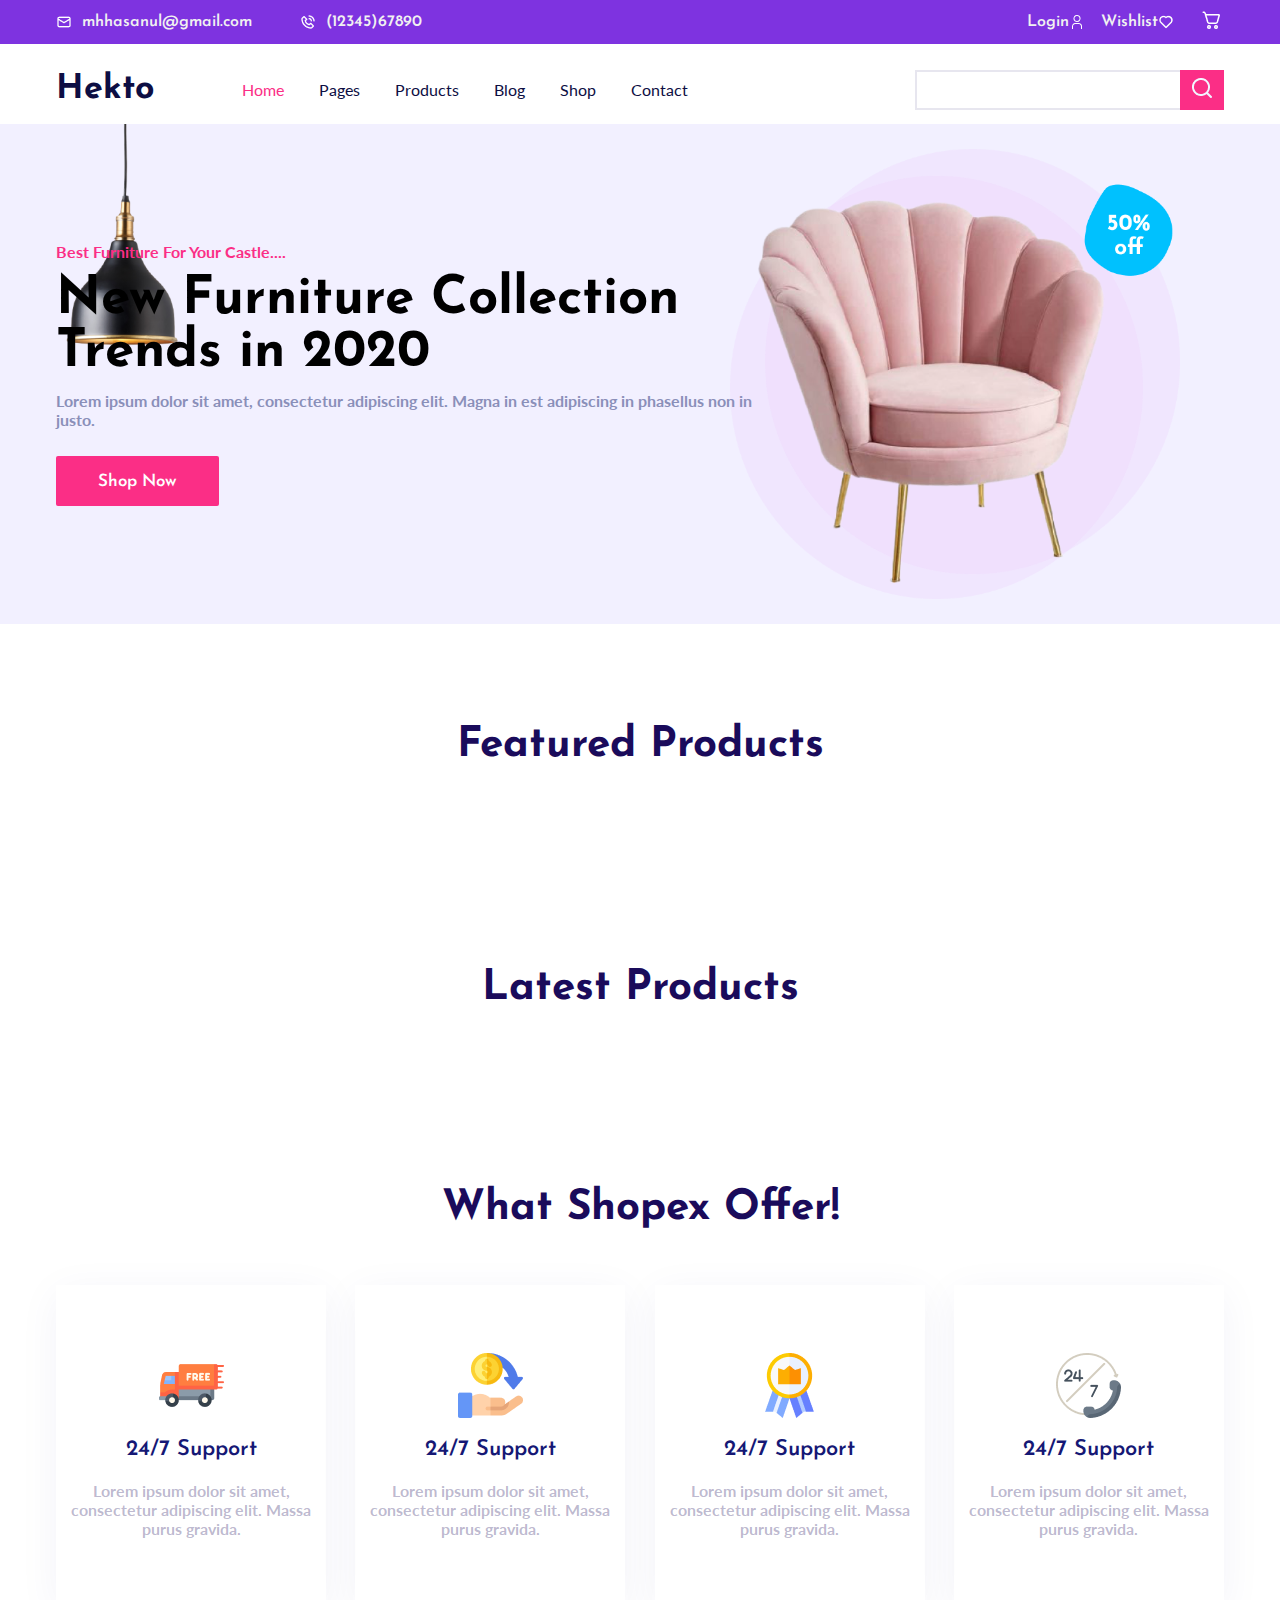
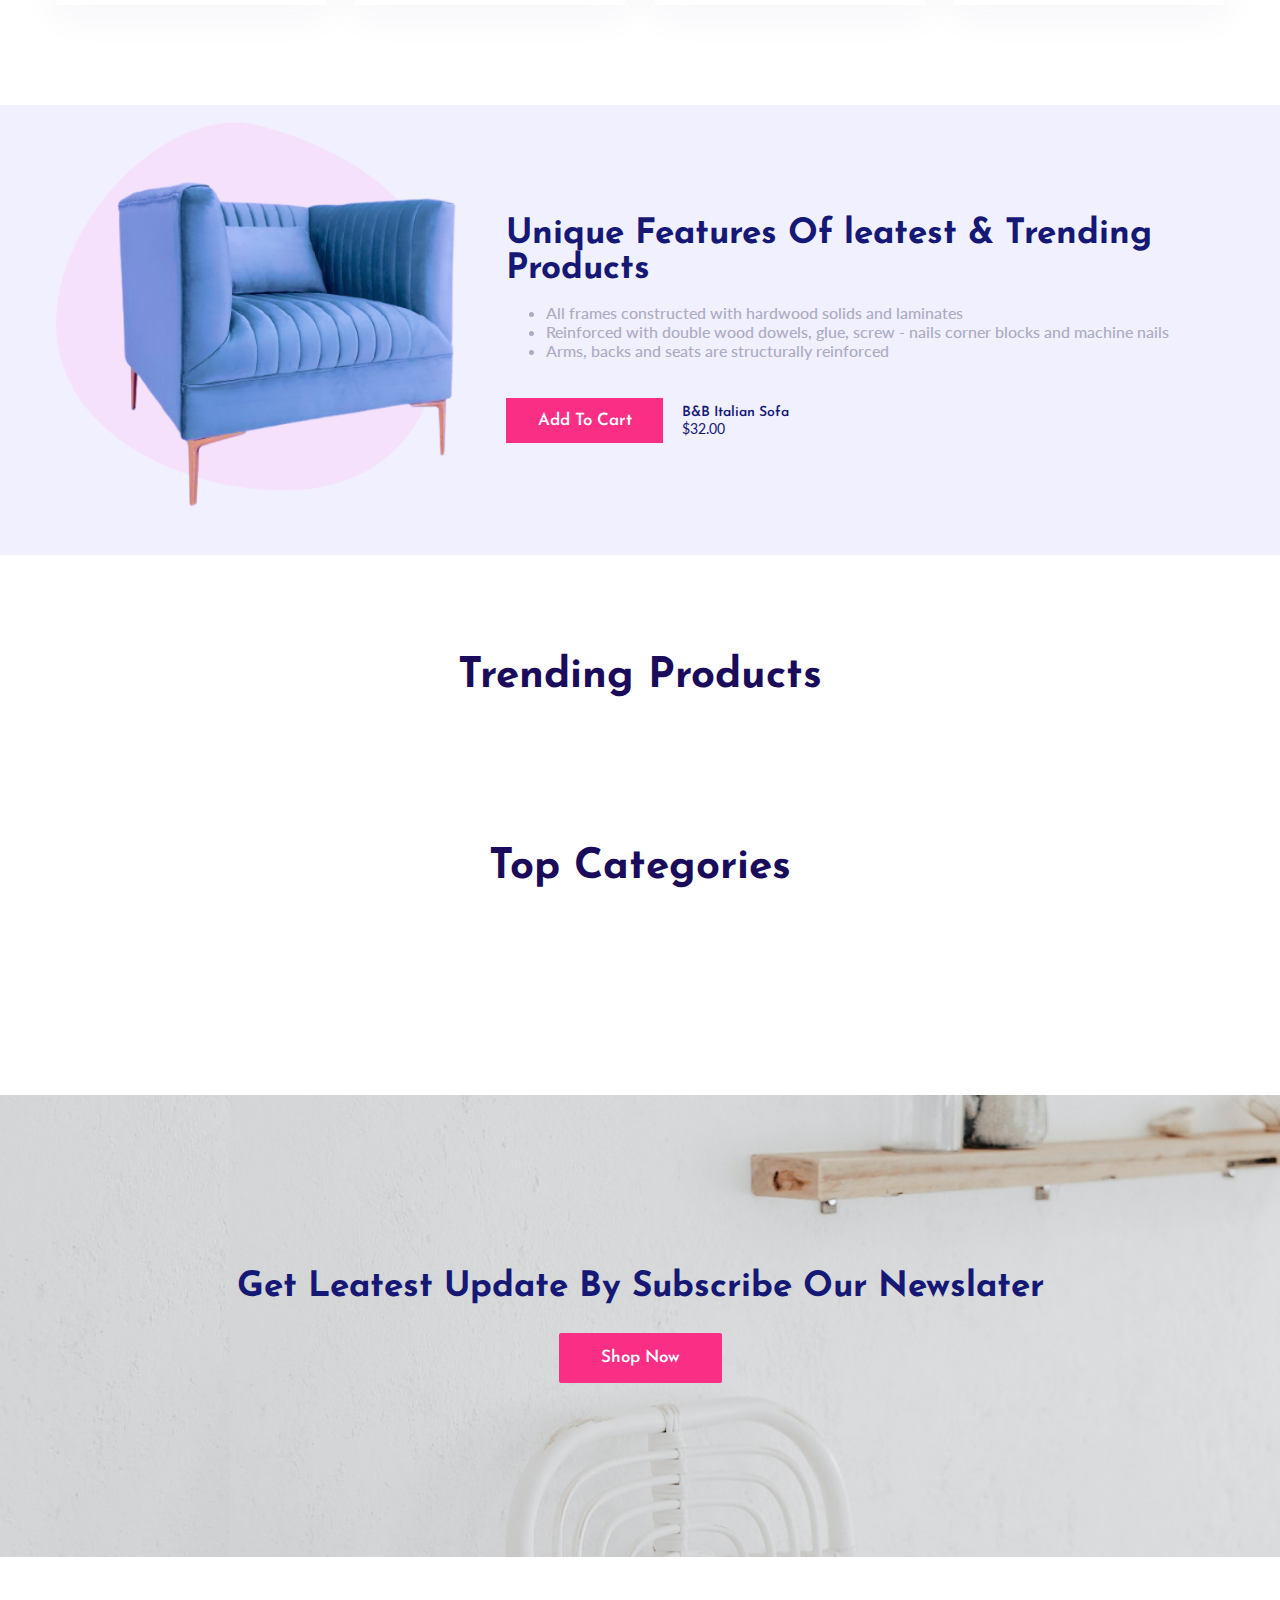
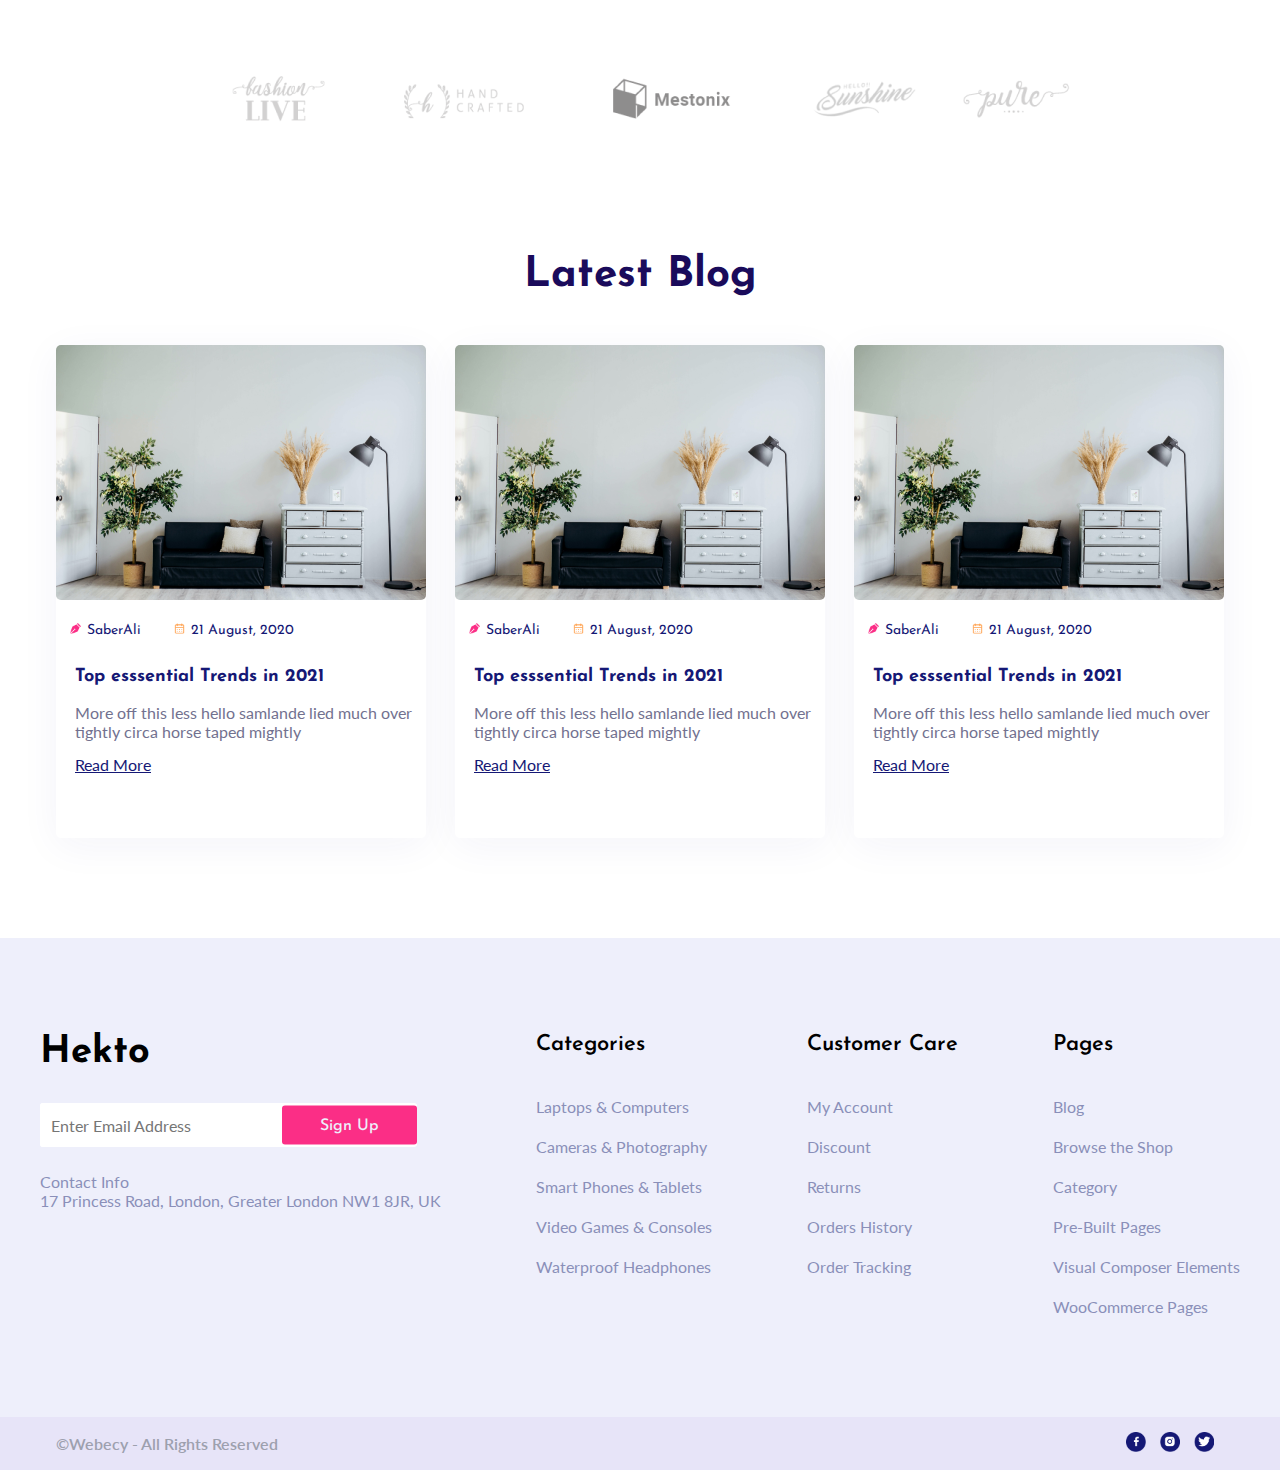
==== commit 19bf8b33: "refactor css" ====
--- a/index.html
+++ b/index.html
@@ -4,6 +4,7 @@
 <head>
     <title>Hekto Product</title>
     <link rel="stylesheet" href="./styles/css/home.css">
+    <link rel="stylesheet" href="./styles/css/font.css">
     <link rel="preconnect" href="https://fonts.googleapis.com">
     <link rel="preconnect" href="https://fonts.gstatic.com" crossorigin>
     <link
@@ -13,7 +14,7 @@
 
 <body>
     <header class="header-container">
-        <div class="w-1168 flex justify-between header">
+        <div class="w-1168 flex justify-between josefin-sans-semi-bold header">
             <div class="flex">
                 <div class="flex gap-10 header-email">
                     <img src="./file icon/email.png" alt="email">
@@ -43,8 +44,8 @@
     </header>
     <div class="menu-container">
         <div class="w-1168 flex menu">
-            <span class="brand-name">Hekto</span>
-            <ul class="flex list-menu">
+            <span class="josefin-sans-bold brand-name">Hekto</span>
+            <ul class="flex lato-regular list-menu">
                 <li><a href="./" class="active">Home</a></li>
                 <li><a href="./pages">Pages</a></li>
                 <li><a href="./products">Products</a></li>
@@ -53,7 +54,7 @@
                 <li><a href="./contact">Contact</a></li>
             </ul>
             <div class="flex search-product">
-                <input type="text" class="search-input">
+                <input type="text" class="lato-semi-bold search-input">
                 <button class="search-button">
                     <img src="./file icon/search.png" alt="search">
                 </button>
@@ -64,77 +65,78 @@
     <div class="banner-container">
         <img class="alarm" src="./file icon/alarm.png" alt="alarm">
         <div class="w-1168 flex-column justify-center banner">
-            <span class="des-1">Best Furniture For Your Castle....</span>
-            <span class="des-2">New Furniture Collection Trends in 2020</span>
-            <span class="des-3">Lorem ipsum dolor sit amet, consectetur adipiscing elit. Magna in est adipiscing in
+            <span class="lato-bold des-1">Best Furniture For Your Castle....</span>
+            <span class="josefin-sans-bold des-2">New Furniture Collection Trends in 2020</span>
+            <span class="lato-bold des-3">Lorem ipsum dolor sit amet, consectetur adipiscing elit. Magna in est
+                adipiscing in
                 phasellus non in
                 justo.</span>
-            <button class="shop-now-btn">Shop Now</button>
+            <button class="josefin-sans-semi-bold shop-now-btn">Shop Now</button>
         </div>
         <img class="sofa" src="./file icon/sofa.png" alt="sofa">
     </div>
     <div class="home-container">
-        <span class="title">Featured Products</span>
+        <span class="josefin-sans-bold title">Featured Products</span>
         <div id="featured-products" class="w-1168 featured-products"></div>
         <div id="featured-footer" class="w-1168 featured-footer"></div>
     </div>
     </div>
 
     <div class="home-container">
-        <span class="title">Latest Products</span>
-        <div id="latest-menu" class="w-1168 latest-menu"></div>
+        <span class="josefin-sans-bold title">Latest Products</span>
+        <div id="latest-menu" class="w-1168 lato-regular latest-menu"></div>
         <div id="latest-products" class="w-1168 latest-products"></div>
     </div>
     </div>
 
     <div class="home-container">
-        <span class="title">What Shopex Offer!</span>
-        <div class="w-1168 shopex-content">
+        <span class="josefin-sans-bold title">What Shopex Offer!</span>
+        <div class="w-1168 flex justify-between">
             <div class="shopex-item">
                 <img class="shopex-icon" src="./file icon/shopex-icon-1.png" alt="shopex-icon-1">
-                <span class="shopex-label">24/7 Support</span>
-                <span class="shopex-desc">Lorem ipsum dolor sit amet, consectetur adipiscing elit. Massa purus
+                <span class="josefin-sans-semi-bold shopex-label">24/7 Support</span>
+                <span class="lato-bold shopex-desc">Lorem ipsum dolor sit amet, consectetur adipiscing elit. Massa purus
                     gravida.</span>
             </div>
             <div class="shopex-item">
                 <img class="shopex-icon" src="./file icon/shopex-icon-2.png" alt="shopex-icon-1">
-                <span class="shopex-label">24/7 Support</span>
-                <span class="shopex-desc">Lorem ipsum dolor sit amet, consectetur adipiscing elit. Massa purus
+                <span class="josefin-sans-semi-bold shopex-label">24/7 Support</span>
+                <span class="lato-bold shopex-desc">Lorem ipsum dolor sit amet, consectetur adipiscing elit. Massa purus
                     gravida.</span>
             </div>
             <div class="shopex-item">
                 <img class="shopex-icon" src="./file icon/shopex-icon-3.png" alt="shopex-icon-1">
-                <span class="shopex-label">24/7 Support</span>
-                <span class="shopex-desc">Lorem ipsum dolor sit amet, consectetur adipiscing elit. Massa purus
+                <span class="josefin-sans-semi-bold shopex-label">24/7 Support</span>
+                <span class="lato-bold shopex-desc">Lorem ipsum dolor sit amet, consectetur adipiscing elit. Massa purus
                     gravida.</span>
             </div>
             <div class="shopex-item">
                 <img class="shopex-icon" src="./file icon/shopex-icon-4.png" alt="shopex-icon-1">
-                <span class="shopex-label">24/7 Support</span>
-                <span class="shopex-desc">Lorem ipsum dolor sit amet, consectetur adipiscing elit. Massa purus
+                <span class="josefin-sans-semi-bold shopex-label">24/7 Support</span>
+                <span class="lato-bold shopex-desc">Lorem ipsum dolor sit amet, consectetur adipiscing elit. Massa purus
                     gravida.</span>
             </div>
         </div>
     </div>
 
     <div class="banner-container-2">
-        <div class="w-1168 banner-2">
+        <div class="w-1168 flex justify-center">
             <img class="sofa-2" src="./file icon/sofa-2.png" alt="sofa">
 
             <div class="banner-2-info">
-                <span class="banner-2-title">Unique Features Of leatest &
-                    Trending Poducts</span>
-                <ul class="banner-2-des">
+                <span class="josefin-sans-bold banner-2-title">Unique Features Of leatest &
+                    Trending Products</span>
+                <ul class="lato-medium banner-2-des">
                     <li>All frames constructed with hardwood solids and laminates</li>
                     <li>Reinforced with double wood dowels, glue, screw - nails corner
                         blocks and machine nails</li>
                     <li>Arms, backs and seats are structurally reinforced</li>
                 </ul>
-                <div class="banner-2-add">
-                    <button class="banner-2-button">Add To Cart</button>
-                    <div>
-                        <span class="banner-2-product-tilte">B&B Italian Sofa</span>
-                        <span class="banner-2-product-price">$32.00</span>
+                <div class="flex banner-2-add">
+                    <button class="josefin-sans-semi-bold banner-2-button">Add To Cart</button>
+                    <div class="flex-column">
+                        <span class="josefin-sans-semi-bold banner-2-product-tilte">B&B Italian Sofa</span>
+                        <span class="lato-regular banner-2-product-price">$32.00</span>
                     </div>
                 </div>
             </div>
@@ -142,20 +144,20 @@
     </div>
 
     <div class="home-container">
-        <span class="title">Trending Products</span>
+        <span class="josefin-sans-bold title">Trending Products</span>
         <div id="trending-products" class="w-1168 trending-products"></div>
     </div>
 
     <div class="home-container">
-        <span class="title">Top Categories</span>
+        <span class="josefin-sans-bold title">Top Categories</span>
         <div id="top-categories" class="w-1168 top-categories"></div>
-        <div id="top-categories-footer" class="w-1168 top-categories-footer"></div>
-    </div>
-
-    <div class="home-container banner-3">
-        <span class="get-latest">Get Leatest Update By Subscribe
+        <div id="top-categories-footer" class="w-1168 flex justify-center top-categories-footer"></div>
+    </div>
+
+    <div class="home-container flex-column justify-center align-center banner-3">
+        <span class="josefin-sans-bold get-latest">Get Leatest Update By Subscribe
             Our Newslater </span>
-        <button class="shop-now-btn">Shop Now</button>
+        <button class="josefin-sans-semi-bold shop-now-btn">Shop Now</button>
     </div>
 
     <div class="home-container">
@@ -163,49 +165,52 @@
     </div>
 
     <div class="home-container">
-        <span class="title">Latest Blog</span>
-        <div id="latest-blog" class="w-1168 latest-blog">
+        <span class="josefin-sans-bold title">Latest Blog</span>
+        <div id="latest-blog" class="w-1168 flex justify-between latest-blog">
             <div class="blog-item">
                 <img class="blog-image" src="/file icon/blog-1.png">
                 <div class="blog-info">
                     <img class="blog-icon" src="/file icon/blog-author-icon.png">
-                    <span class="blog-text">SaberAli</span>
+                    <span class="josefin-sans blog-text">SaberAli</span>
                     <img class="blog-icon" src="/file icon/blog-date-icon.png">
-                    <span class="blog-text">21 August, 2020</span>
-                </div>
-
-                <span class="blog-title">Top esssential Trends in 2021</span>
-                <span class="blog-des">More off this less hello samlande lied much over tightly circa horse taped
+                    <span class="josefin-sans blog-text">21 August, 2020</span>
+                </div>
+
+                <span class="josefin-sans-bold blog-title">Top esssential Trends in 2021</span>
+                <span class="lato-regular blog-des">More off this less hello samlande lied much over tightly circa horse
+                    taped
                     mightly</span>
-                <button class="read-more-btn">Read More</button>
+                <button class="lato-regular read-more-btn">Read More</button>
             </div>
             <div class="blog-item">
                 <img class="blog-image" src="/file icon/blog-1.png">
                 <div class="blog-info">
                     <img class="blog-icon" src="/file icon/blog-author-icon.png">
-                    <span class="blog-text">SaberAli</span>
+                    <span class="josefin-sans blog-text">SaberAli</span>
                     <img class="blog-icon" src="/file icon/blog-date-icon.png">
-                    <span class="blog-text">21 August, 2020</span>
-                </div>
-
-                <span class="blog-title">Top esssential Trends in 2021</span>
-                <span class="blog-des">More off this less hello samlande lied much over tightly circa horse taped
+                    <span class="josefin-sans blog-text">21 August, 2020</span>
+                </div>
+
+                <span class="josefin-sans-bold blog-title">Top esssential Trends in 2021</span>
+                <span class="lato-regular blog-des">More off this less hello samlande lied much over tightly circa horse
+                    taped
                     mightly</span>
-                <button class="read-more-btn">Read More</button>
+                <button class="lato-regular read-more-btn">Read More</button>
             </div>
             <div class="blog-item">
                 <img class="blog-image" src="/file icon/blog-1.png">
                 <div class="blog-info">
                     <img class="blog-icon" src="/file icon/blog-author-icon.png">
-                    <span class="blog-text">SaberAli</span>
+                    <span class="josefin-sans blog-text">SaberAli</span>
                     <img class="blog-icon" src="/file icon/blog-date-icon.png">
-                    <span class="blog-text">21 August, 2020</span>
-                </div>
-
-                <span class="blog-title">Top esssential Trends in 2021</span>
-                <span class="blog-des">More off this less hello samlande lied much over tightly circa horse taped
+                    <span class="josefin-sans blog-text">21 August, 2020</span>
+                </div>
+
+                <span class="josefin-sans-bold blog-title">Top esssential Trends in 2021</span>
+                <span class="lato-regular blog-des">More off this less hello samlande lied much over tightly circa horse
+                    taped
                     mightly</span>
-                <button class="read-more-btn">Read More</button>
+                <button class="lato-regular read-more-btn">Read More</button>
             </div>
         </div>
     </div>
@@ -213,46 +218,47 @@
     <footer class="footer">
         <div class="footer-item-1">
             <div class="footer-contact">
-                <span class="footer-contact-title">Hekto</span>
+                <span class="josefin-sans-bold footer-contact-title">Hekto</span>
                 <div class="footer-contact-input">
-                    <input type="text" class="footer-contact-input-email" placeholder="Enter Email Address">
-                    <button class="footer-contact-sign-up-btn">Sign Up</button>
-                </div>
-
-                <span class="footer-contact-info">
+                    <input type="text" class="lato-regular footer-contact-input-email"
+                        placeholder="Enter Email Address">
+                    <button class="josefin-sans-medium footer-contact-sign-up-btn">Sign Up</button>
+                </div>
+
+                <span class="lato-regular footer-contact-info">
                     Contact Info
                     <br>17 Princess Road, London, Greater London NW1 8JR, UK</br>
                 </span>
 
             </div>
-            <div class="footer-menu">
-                <span class="footer-menu-title">Categories</span>
-                <a href="" class="footer-menu-item">Laptops & Computers</a>
-                <a href="" class="footer-menu-item">Cameras & Photography</a>
-                <a href="" class="footer-menu-item">Smart Phones & Tablets</a>
-                <a href="" class="footer-menu-item">Video Games & Consoles</a>
-                <a href="" class="footer-menu-item">Waterproof Headphones</a>
-            </div>
-            <div class="footer-menu">
-                <span class="footer-menu-title">Customer Care</span>
-                <a href="" class="footer-menu-item">My Account</a>
-                <a href="" class="footer-menu-item">Discount</a>
-                <a href="" class="footer-menu-item">Returns</a>
-                <a href="" class="footer-menu-item">Orders History</a>
-                <a href="" class="footer-menu-item">Order Tracking</a>
-            </div>
-            <div class="footer-menu">
-                <span class="footer-menu-title">Pages</span>
-                <a href="" class="footer-menu-item">Blog</a>
-                <a href="" class="footer-menu-item">Browse the Shop</a>
-                <a href="" class="footer-menu-item">Category</a>
-                <a href="" class="footer-menu-item">Pre-Built Pages</a>
-                <a href="" class="footer-menu-item">Visual Composer Elements</a>
-                <a href="" class="footer-menu-item">WooCommerce Pages</a>
-            </div>
-        </div>
-        <div class="w-1168 footer-item-2">
-            <span class="company-address">©Webecy - All Rights Reserved</span>
+            <div class="flex-column">
+                <span class="josefin-sans-semi-bold footer-menu-title">Categories</span>
+                <a href="" class="lato-regular footer-menu-item">Laptops & Computers</a>
+                <a href="" class="lato-regular footer-menu-item">Cameras & Photography</a>
+                <a href="" class="lato-regular footer-menu-item">Smart Phones & Tablets</a>
+                <a href="" class="lato-regular footer-menu-item">Video Games & Consoles</a>
+                <a href="" class="lato-regular footer-menu-item">Waterproof Headphones</a>
+            </div>
+            <div class="flex-column">
+                <span class="josefin-sans-semi-bold footer-menu-title">Customer Care</span>
+                <a href="" class="lato-regular footer-menu-item">My Account</a>
+                <a href="" class="lato-regular footer-menu-item">Discount</a>
+                <a href="" class="lato-regular footer-menu-item">Returns</a>
+                <a href="" class="lato-regular footer-menu-item">Orders History</a>
+                <a href="" class="lato-regular footer-menu-item">Order Tracking</a>
+            </div>
+            <div class="flex-column">
+                <span class="josefin-sans-semi-bold footer-menu-title">Pages</span>
+                <a href="" class="lato-regular footer-menu-item">Blog</a>
+                <a href="" class="lato-regular footer-menu-item">Browse the Shop</a>
+                <a href="" class="lato-regular footer-menu-item">Category</a>
+                <a href="" class="lato-regular footer-menu-item">Pre-Built Pages</a>
+                <a href="" class="lato-regular footer-menu-item">Visual Composer Elements</a>
+                <a href="" class="lato-regular footer-menu-item">WooCommerce Pages</a>
+            </div>
+        </div>
+        <div class="w-1168 flex justify-between footer-item-2">
+            <span class="lato-semi-bold company-address">©Webecy - All Rights Reserved</span>
             <div class="social-icon">
                 <img class="social-icon-item" src="/file icon/facebook.png">
                 <img class="social-icon-item" src="/file icon/instagram.png">
--- a/styles/css/home.css
+++ b/styles/css/home.css
@@ -1,4 +1,3 @@
-@charset "UTF-8";
 * {
   box-sizing: border-box;
 }
@@ -49,6 +48,10 @@
   background-color: #fb2e86;
 }
 
+.active {
+  color: #fb2e86;
+}
+
 a {
   color: inherit;
   text-decoration: inherit;
@@ -62,11 +65,7 @@
 .header {
   height: 44px;
   color: #f1f1f1;
-  font-family: "Josefin Sans";
-  font-size: 16px;
-  font-style: normal;
-  font-weight: 600;
-  line-height: normal;
+  font-size: 16px;
 }
 
 .header-email {
@@ -88,21 +87,9 @@
   height: 40px;
 }
 
-.menu {
-  gap: 0;
-}
-
-.active {
-  color: #fb2e86;
-}
-
 .brand-name {
   color: #0d0e43;
-  font-family: "Josefin Sans";
   font-size: 34px;
-  font-style: normal;
-  font-weight: 700;
-  line-height: normal;
   margin-right: 88px;
 }
 
@@ -110,13 +97,13 @@
   list-style-type: none;
   padding: 0;
   color: #0d0e43;
-  font-family: Lato;
-  font-size: 16px;
-  font-style: normal;
-  font-weight: 400;
-  line-height: 20px;
+  font-size: 16px;
   gap: 35px;
   margin-right: 227px;
+}
+
+.list-menu li:hover {
+  color: #fb2e86;
 }
 
 .search-product {
@@ -127,11 +114,8 @@
   width: 100%;
   height: 40px;
   font-size: 16px;
-  font-weight: 600;
-  font-family: Lato;
   border: solid 2px #e7e6ef;
   border-right: none;
-  margin: 0;
   padding: 8px;
 }
 
@@ -163,9 +147,7 @@
 }
 
 .des-1 {
-  font-family: Lato;
-  font-size: 16px;
-  font-weight: 700;
+  font-size: 16px;
   color: #fb2e86;
   margin-bottom: 12px;
 }
@@ -173,23 +155,14 @@
 .des-2 {
   width: 700px;
   color: #000;
-  font-family: "Josefin Sans";
   font-size: 53px;
-  font-style: normal;
-  font-weight: 700;
-  line-height: 132%; /* 69.96px */
-  letter-spacing: 0.795px;
   margin-bottom: 12px;
 }
 
 .des-3 {
   width: 700px;
   color: var(--sub-text-color, #8a8fb9);
-  font-family: Lato;
-  font-size: 16px;
-  font-style: normal;
-  font-weight: 700;
-  line-height: 28px; /* 175% */
+  font-size: 16px;
   margin-bottom: 27px;
 }
 
@@ -198,12 +171,7 @@
   height: 50px;
   background-color: #fb2e86;
   color: #fff;
-  font-family: "Josefin Sans";
   font-size: 17px;
-  font-style: normal;
-  font-weight: 600;
-  line-height: normal;
-  letter-spacing: 0.34px;
   border: none;
   border-radius: 2px;
 }
@@ -224,11 +192,7 @@
 
 .title {
   color: #1a0b5b;
-  font-family: "Josefin Sans";
   font-size: 42px;
-  font-style: normal;
-  font-weight: 700;
-  line-height: normal;
 }
 
 .featured-products,
@@ -242,12 +206,7 @@
 }
 
 .featured-product {
-  color: #fff !important;
-  width: 270px;
   height: 361px;
-  flex-shrink: 0;
-  align-items: center;
-  background: #fff;
   box-shadow: 0px 0px 25px 0px rgba(0, 0, 0, 0.1);
   cursor: pointer;
 }
@@ -259,12 +218,8 @@
 .featured-product:hover .featured-product-thumbnail {
   background: #f7f7f7;
 }
-.featured-product:hover .featured-product-name {
-  color: #fff;
-}
-.featured-product:hover .featured-product-code {
-  color: #fff;
-}
+.featured-product:hover .featured-product-name,
+.featured-product:hover .featured-product-code,
 .featured-product:hover .featured-product-price {
   color: #fff;
 }
@@ -287,34 +242,31 @@
   cursor: pointer;
   width: 94px;
   height: 29px;
-  flex-shrink: 0;
   border: none;
   border-radius: 2px;
   background: #08d15f;
   color: #fff;
-  font-family: "Josefin Sans";
   font-size: 12px;
-  font-style: normal;
-  font-weight: 500;
-  line-height: normal;
 }
 
 .featured-product-image {
-  width: 270px;
   height: 236px;
   position: relative;
 }
 
 .featured-product-thumbnail {
-  width: 270px;
+  width: 100%;
   height: 236px;
   -o-object-fit: contain;
      object-fit: contain;
-  flex-shrink: 0;
   background: #f6f7fb;
 }
 
-.featured-product-icon {
+.featured-product-icon,
+.featured-product-view-detail-btn,
+.latest-product-icon,
+.product-icon-sale,
+.top-category-button {
   display: none;
 }
 
@@ -323,18 +275,10 @@
   height: 30px;
 }
 
-.product-icon-heart {
-  width: 17px;
-  height: 17px;
-}
-
+.product-icon-heart,
 .product-icon-search {
   width: 17px;
   height: 17px;
-}
-
-.featured-product-view-detail-btn {
-  display: none;
 }
 
 .featured-product-info {
@@ -343,35 +287,18 @@
   gap: 12px;
   margin-top: 15px;
   align-items: center;
-  padding-left: 8px;
-  padding-right: 8px;
+  padding: 0 8px;
 }
 
 .featured-product-name {
   color: var(--pink, #fb2e86);
-  font-family: Lato;
   font-size: 18px;
-  font-style: normal;
-  font-weight: 700;
-  line-height: normal;
-}
-
-.featured-product-code {
-  color: var(--Text, #151875);
-  font-family: "Josefin Sans";
+}
+
+.featured-product-code,
+.featured-product-price {
+  color: var(--Text, #151875);
   font-size: 14px;
-  font-style: normal;
-  font-weight: 400;
-  line-height: normal;
-}
-
-.featured-product-price {
-  color: var(--Text, #151875);
-  font-family: Lato;
-  font-size: 14px;
-  font-style: normal;
-  font-weight: 400;
-  line-height: normal;
 }
 
 .featured-footer {
@@ -410,21 +337,17 @@
 
 .latest-menu-item {
   color: var(--Text, #151875);
-  font-family: Lato;
   font-size: 18px;
-  font-style: normal;
-  font-weight: 400;
-  line-height: normal;
-  cursor: pointer;
+  cursor: pointer;
+}
+
+.latest-menu-item:hover {
+  color: var(--pink, #fb2e86);
 }
 
 .latest-menu-item-active {
   color: var(--pink, #fb2e86);
-  font-family: Lato;
   font-size: 18px;
-  font-style: normal;
-  font-weight: 400;
-  line-height: normal;
   border-bottom: 1px solid #fb2e86;
 }
 
@@ -437,12 +360,8 @@
 }
 
 .latest-product {
-  color: #fff !important;
   width: 360px;
   height: 306px;
-  flex-shrink: 0;
-  align-items: center;
-  background: #fff;
   box-shadow: 0px 0px 25px 0px rgba(0, 0, 0, 0.1);
   cursor: pointer;
 }
@@ -466,7 +385,6 @@
 
 .latest-product-image {
   position: relative;
-  width: 360px;
   height: 270px;
 }
 
@@ -475,7 +393,6 @@
   height: 270px;
   -o-object-fit: contain;
      object-fit: contain;
-  flex-shrink: 0;
   background: #f6f7fb;
 }
 
@@ -486,11 +403,6 @@
   left: 18px;
   width: 85px;
   height: 57px;
-  display: none;
-}
-
-.latest-product-icon {
-  display: none;
 }
 
 .latest-product-info {
@@ -503,53 +415,30 @@
 
 .latest-product-name {
   color: var(--Text, #151875);
-  font-family: "Josefin Sans";
-  font-size: 16px;
-  font-style: normal;
-  font-weight: 400;
-  line-height: normal;
-  white-space: nowrap; /* Không xuống dòng */
-  overflow: hidden; /* Ẩn phần văn bản tràn */
-  text-overflow: ellipsis;
+  font-size: 16px;
   width: 230px;
 }
 
 .latest-product-price-sale {
   color: var(--Text, #151875);
-  font-family: "Josefin Sans";
   font-size: 14px;
-  font-style: normal;
-  font-weight: 400;
-  line-height: normal;
 }
 
 .latest-product-price {
   color: #fb2448;
-  font-family: "Josefin Sans";
   font-size: 12px;
-  font-style: normal;
-  font-weight: 400;
-  line-height: normal;
   text-decoration: line-through;
-}
-
-.shopex-content {
-  display: flex;
-  justify-content: space-between;
 }
 
 .shopex-item {
   margin-top: 55px;
   width: 270px;
   height: 320px;
-  flex-shrink: 0;
   display: flex;
   flex-direction: column;
   justify-content: center;
   align-items: center;
   gap: 20px;
-  background: #fff;
-  /* shadow */
   box-shadow: 0px 8px 40px 0px rgba(49, 32, 138, 0.05);
 }
 
@@ -560,21 +449,12 @@
 
 .shopex-label {
   color: var(--Text, #151875);
-  font-family: "Josefin Sans";
   font-size: 22px;
-  font-style: normal;
-  font-weight: 600;
-  line-height: normal;
 }
 
 .shopex-desc {
   color: rgba(26, 11, 91, 0.3);
-  text-align: center;
-  font-family: Lato;
-  font-size: 16px;
-  font-style: normal;
-  font-weight: 700;
-  line-height: 25.6px; /* 160% */
+  font-size: 16px;
 }
 
 .banner-container-2 {
@@ -583,12 +463,6 @@
   margin-top: 100px;
 }
 
-.banner-2 {
-  display: flex;
-  justify-content: center;
-  align-items: center;
-}
-
 .sofa-2 {
   width: 450px;
   height: 450px;
@@ -596,29 +470,15 @@
 
 .banner-2-title {
   color: var(--Text, #151875);
-  font-family: "Josefin Sans";
   font-size: 35px;
-  font-style: normal;
-  font-weight: 700;
-  line-height: 132%; /* 46.2px */
-  letter-spacing: 0.525px;
-  margin-bottom: 29px;
 }
 
 .banner-2-des {
   color: #acabc3;
-  font-family: Lato;
-  font-size: 16px;
-  font-style: normal;
-  font-weight: 500;
-  line-height: 132%; /* 21.12px */
-  letter-spacing: 0.24px;
-  margin-top: 29px;
+  font-size: 16px;
 }
 
 .banner-2-add {
-  display: flex;
-  align-items: center;
   gap: 19px;
   margin-top: 38px;
 }
@@ -626,52 +486,26 @@
 .banner-2-button {
   width: 157px;
   height: 45px;
-  flex-shrink: 0;
   border: none;
   background: var(--Accent, #fb2e86);
   color: #fff;
-  font-family: "Josefin Sans";
   font-size: 17px;
-  font-style: normal;
-  font-weight: 600;
-  line-height: normal;
-  letter-spacing: 0.34px;
-}
-
-.banner-2-product-tilte {
-  color: var(--Text, #151875);
-  font-family: "Josefin Sans";
+}
+
+.banner-2-product-tilte,
+.banner-2-product-price {
+  color: var(--Text, #151875);
   font-size: 14px;
-  font-style: normal;
-  font-weight: 600;
-  line-height: normal;
-  letter-spacing: 0.28px;
-}
-
-.banner-2-product-price {
-  color: var(--Text, #151875);
-  font-family: Lato;
-  font-size: 14px;
-  font-style: normal;
-  font-weight: 400;
-  line-height: normal;
-  display: block;
 }
 
 .trending-product {
-  width: 270px;
   height: 350px;
-  flex-shrink: 0;
-  /* shadow */
   box-shadow: 0px 8px 40px 0px rgba(49, 32, 138, 0.05);
   cursor: pointer;
 }
 
 .trending-product-thumbnail {
   display: inline-flex;
-  padding: 41px 35px 32px 41px;
-  justify-content: flex-end;
-  align-items: center;
   background: #f5f6f8;
   width: 247px;
   height: 244px;
@@ -679,56 +513,35 @@
 }
 
 .trending-product-info {
-  display: flex;
-  flex-direction: column;
   gap: 8px;
   margin-top: 15px;
-  padding-left: 8px;
-  padding-right: 8px;
+  padding: 0 8px;
 }
 
 .trending-product-name {
   color: var(--Text, #151875);
   text-align: center;
-  font-family: Lato;
-  font-size: 16px;
-  font-style: normal;
-  font-weight: 700;
-  line-height: 25.6px; /* 160% */
+  font-size: 16px;
 }
 
 .trending-product-price-sale {
   color: var(--Text, #151875);
-  text-align: center;
-  /* Caption\ */
-  font-family: "Josefin Sans";
   font-size: 14px;
-  font-style: normal;
-  font-weight: 400;
-  line-height: normal;
 }
 
 .trending-product-price {
   color: rgba(21, 24, 117, 0.3);
-  text-align: center;
-  /* price cut */
-  font-family: "Josefin Sans";
   font-size: 12px;
-  font-style: normal;
-  font-weight: 400;
-  line-height: normal;
   text-decoration-line: line-through;
 }
 
 .top-category-product {
-  width: 269px;
   height: 345px;
-  flex-shrink: 0;
   cursor: pointer;
 }
 
 .top-category-product:hover .top-category-product-image {
-  border-radius: 269px;
+  border-radius: 100%;
   border: solid 1px #9877e7;
   /* shadow */
   box-shadow: 0px 8px 40px 0px rgba(49, 32, 138, 0.05);
@@ -738,49 +551,35 @@
 }
 
 .top-category-product-image {
-  width: 269px;
-  height: 269px;
+  height: 270px;
   position: relative;
 }
 
 .top-category-product-thumbnail {
-  width: 269px;
-  height: 269px;
-  flex-shrink: 0;
-  border-radius: 269px;
+  height: 100%;
+  border-radius: 100%;
   background: #f6f7fb;
-  /* shadow */
   box-shadow: 0px 8px 40px 0px rgba(49, 32, 138, 0.05);
 }
 
 .top-category-button {
-  display: none;
   position: absolute;
   z-index: 2;
   top: 213px;
   left: 93px;
   width: 94px;
   height: 29px;
-  flex-shrink: 0;
   border: none;
   border-radius: 2px;
   background: #08d15f;
   color: #fff;
-  font-family: "Josefin Sans";
   font-size: 12px;
-  font-style: normal;
-  font-weight: 400;
-  line-height: normal;
   cursor: pointer;
 }
 
 .top-category-product-name {
   color: var(--Text, #151875);
-  font-family: "Josefin Sans";
   font-size: 20px;
-  font-style: normal;
-  font-weight: 400;
-  line-height: normal;
   display: block;
   margin-top: 27px;
   margin-bottom: 13px;
@@ -788,18 +587,11 @@
 
 .top-category-product-price {
   color: var(--Text, #151875);
-  font-family: "Josefin Sans";
-  font-size: 16px;
-  font-style: normal;
-  font-weight: 400;
-  line-height: normal;
+  font-size: 16px;
 }
 
 .top-categories-footer {
-  height: 4px;
-  display: flex;
-  align-items: center;
-  justify-content: center;
+  height: 10px;
   gap: 10px;
 }
 
@@ -812,41 +604,23 @@
   border-radius: 50px;
 }
 
+.top-dot:hover,
 .top-dot-active {
   background-color: #fb2e86;
 }
 
-.text-ellipsis {
-  white-space: nowrap; /* Không xuống dòng */
-  overflow: hidden; /* Ẩn phần văn bản tràn */
-  text-overflow: ellipsis;
-}
-
 .banner-3 {
-  width: 100%;
   height: 462px;
   background-image: url("/file icon/banner-3.png");
-  display: flex;
-  flex-direction: column;
-  justify-content: center;
-  align-items: center;
-  gap: 28px;
 }
 
 .get-latest {
   color: var(--Text, #151875);
-  text-align: center;
-  font-family: "Josefin Sans";
   font-size: 35px;
-  font-style: normal;
-  font-weight: 700;
-  line-height: 155%; /* 54.25px */
-  letter-spacing: 0.525px;
+  margin-bottom: 28px;
 }
 
 .latest-blog {
-  display: flex;
-  justify-content: space-between;
   margin-top: 48px;
 }
 
@@ -858,15 +632,11 @@
   width: 370px;
   height: 493px;
   border-radius: 5px;
-  background: #fff;
-  /* shadow */
   box-shadow: 0px 8px 40px 0px rgba(49, 32, 138, 0.05);
   cursor: pointer;
 }
 
-.blog-item:hover .blog-title {
-  color: #fb2e86;
-}
+.blog-item:hover .blog-title,
 .blog-item:hover .read-more-btn {
   color: #fb2e86;
 }
@@ -890,32 +660,20 @@
 
 .blog-text {
   color: var(--Text, #151875);
-  font-family: "Josefin Sans";
   font-size: 14px;
-  font-style: normal;
-  font-weight: 400;
-  line-height: normal;
   margin-right: 29px;
 }
 
 .blog-title {
   color: var(--Text, #151875);
-  font-family: "Josefin Sans";
   font-size: 18px;
-  font-style: normal;
-  font-weight: 700;
-  line-height: normal;
   margin-top: 30px;
   margin-left: 19px;
 }
 
 .blog-des {
   color: #72718f;
-  font-family: Lato;
-  font-size: 16px;
-  font-style: normal;
-  font-weight: 400;
-  line-height: 30px; /* 187.5% */
+  font-size: 16px;
   margin-top: 17px;
   margin-left: 19px;
 }
@@ -924,11 +682,7 @@
   border: none;
   background-color: #fff;
   color: var(--Text, #151875);
-  font-family: Lato;
-  font-size: 16px;
-  font-style: normal;
-  font-weight: 400;
-  line-height: 30px; /* 187.5% */
+  font-size: 16px;
   text-decoration-line: underline;
   margin-top: 14px;
   margin-left: 19px;
@@ -944,19 +698,12 @@
 
 .footer-item-2 {
   height: 53px;
-  display: flex;
-  align-items: center;
-  justify-content: space-between;
   background-color: #e7e4f8;
 }
 
 .company-address {
   color: #9da0ae;
-  font-family: Lato;
-  font-size: 16px;
-  font-style: normal;
-  font-weight: 600;
-  line-height: normal;
+  font-size: 16px;
 }
 
 .social-icon {
@@ -974,6 +721,7 @@
   display: flex;
   justify-content: center;
   align-items: flex-start;
+  gap: 95px;
   background-color: #eeeffb;
   padding-top: 95px;
 }
@@ -982,22 +730,16 @@
   display: flex;
   flex-direction: column;
   align-items: start;
-  margin-right: 95px;
 }
 
 .footer-contact-title {
   color: #000;
-  font-family: "Josefin Sans";
   font-size: 38px;
-  font-style: normal;
-  font-weight: 700;
-  line-height: normal;
 }
 
 .footer-contact-input {
   width: 377px;
   height: 44px;
-  flex-shrink: 0;
   border: none;
   border-radius: 3px;
   background: var(--white, #fff);
@@ -1008,12 +750,10 @@
 .footer-contact-input-email {
   width: 242px;
   height: 44px;
-  flex-shrink: 0;
   border: none;
   border-radius: 3px;
   background: var(--white, #fff);
   padding: 14px 11px;
-  font-family: Lato;
   color: #000;
   font-size: 16px;
 }
@@ -1021,16 +761,11 @@
 .footer-contact-sign-up-btn {
   width: 135px;
   height: 39px;
-  flex-shrink: 0;
   border-radius: 3px;
   background: var(--Accent, #fb2e86);
   border: none;
   color: var(--bg-shade, #eeeffb);
-  font-family: "Josefin Sans";
-  font-size: 16px;
-  font-style: normal;
-  font-weight: 500;
-  line-height: normal;
+  font-size: 16px;
   position: absolute;
   z-index: 2;
   right: 0;
@@ -1040,38 +775,18 @@
 
 .footer-contact-info {
   color: var(--sub-text-color, #8a8fb9);
-  /* paragraph text */
-  font-family: Lato;
-  font-size: 16px;
-  font-style: normal;
-  font-weight: 400;
-  line-height: normal;
+  font-size: 16px;
   margin-top: 25px;
-}
-
-.footer-menu {
-  display: flex;
-  flex-direction: column;
-  margin-right: 85px;
 }
 
 .footer-menu-title {
   color: #000;
-  font-family: "Josefin Sans";
   font-size: 22px;
-  font-style: normal;
-  font-weight: 600;
-  line-height: normal;
   margin-bottom: 41px;
 }
 
 .footer-menu-item {
   color: var(--sub-text-color, #8a8fb9);
-  /* paragraph text */
-  font-family: Lato;
-  font-size: 16px;
-  font-style: normal;
-  font-weight: 400;
-  line-height: normal;
+  font-size: 16px;
   margin-bottom: 21px;
 }--- a/styles/css/font.css
+++ b/styles/css/font.css
@@ -0,0 +1,72 @@
+@charset "UTF-8";
+.josefin-sans {
+  font-family: "Josefin Sans", sans-serif;
+  font-weight: var(--font-weight, 400); /* Sử dụng biến CSS cho font-weight, mặc định là 400 */
+  font-style: normal;
+}
+
+.josefin-sans-bold {
+  font-family: "Josefin Sans", sans-serif;
+  font-style: normal;
+  font-weight: 700;
+}
+
+.josefin-sans-semi-bold {
+  font-family: "Josefin Sans", sans-serif;
+  font-style: normal;
+  font-weight: 600;
+}
+
+.josefin-sans-medium {
+  font-family: "Josefin Sans", sans-serif;
+  font-style: normal;
+  font-weight: 500;
+}
+
+.lato-thin {
+  font-family: "Lato", sans-serif;
+  font-weight: 100;
+  font-style: normal;
+}
+
+.lato-light {
+  font-family: "Lato", sans-serif;
+  font-weight: 300;
+  font-style: normal;
+}
+
+.lato-regular {
+  font-family: "Lato", sans-serif;
+  font-weight: 400;
+  font-style: normal;
+}
+
+.lato-medium {
+  font-family: "Lato", sans-serif;
+  font-weight: 500;
+  font-style: normal;
+}
+
+.lato-semi-bold {
+  font-family: "Lato", sans-serif;
+  font-weight: 600;
+  font-style: normal;
+}
+
+.lato-bold {
+  font-family: "Lato", sans-serif;
+  font-weight: 700;
+  font-style: normal;
+}
+
+.lato-black {
+  font-family: "Lato", sans-serif;
+  font-weight: 900;
+  font-style: normal;
+}
+
+.text-ellipsis {
+  white-space: nowrap; /* Không xuống dòng */
+  overflow: hidden; /* Ẩn phần văn bản tràn */
+  text-overflow: ellipsis;
+}